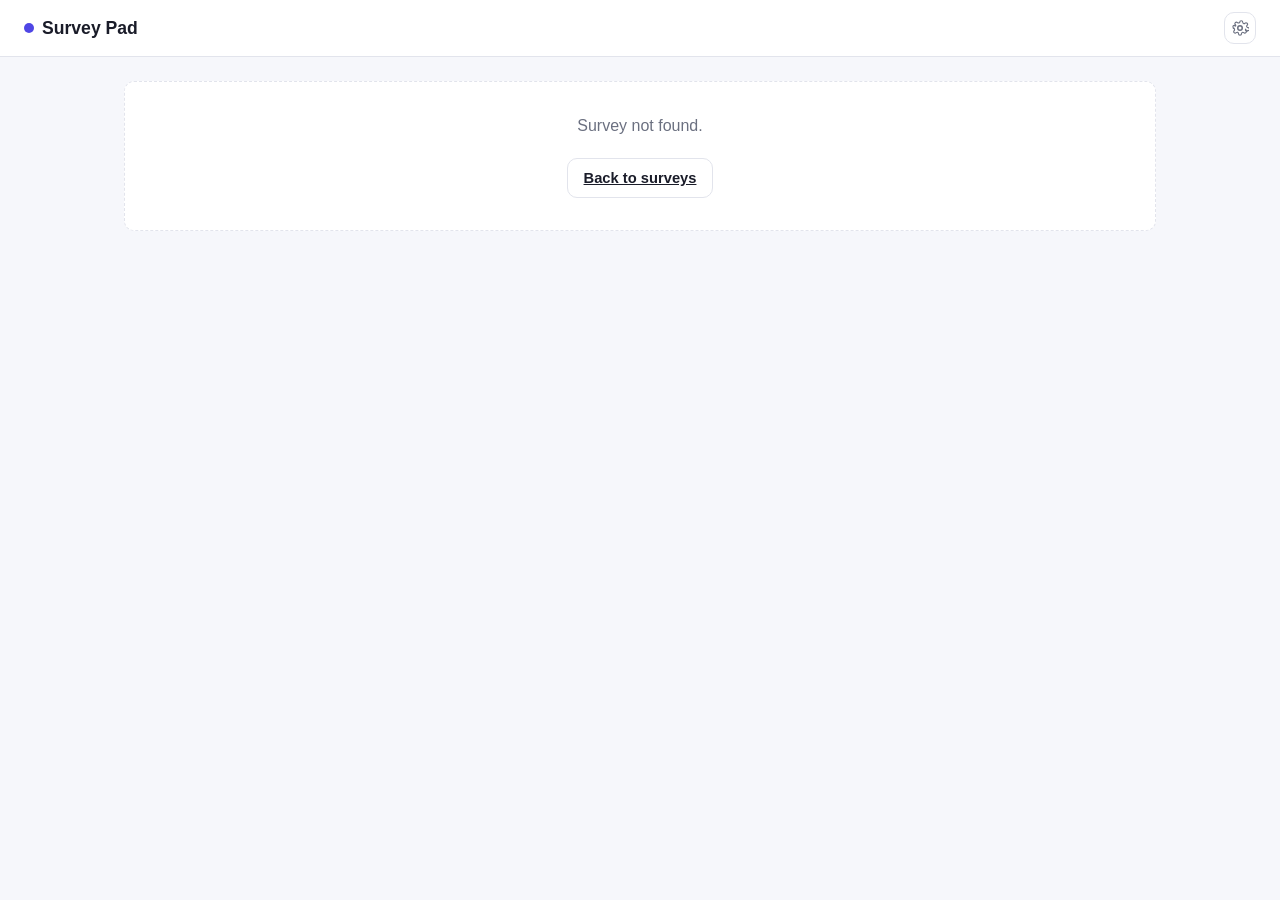
==== survey.html @ 342f48e3 "too many changes, should have commited gradually." ====
<!DOCTYPE html>
<html lang="en">
<head>
  <meta charset="UTF-8">
  <meta name="viewport" content="width=device-width, initial-scale=1">
  <title>Survey &ndash; Survey Pad</title>
  <link rel="stylesheet" href="assets/css/index.css">
</head>
<body data-page="survey-detail">
  <header class="app-header">
    <a class="app-brand" href="index.html">
      <span class="brand-dot"></span>
      Survey Pad
    </a>
    <button id="theme-btn" class="icon-button" type="button" aria-label="Theming">
      <svg class="icon" aria-hidden="true"><use href="assets/icons/icons.svg#icon-settings"></use></svg>
    </button>
  </header>

  <main class="app-main">
    <div id="survey-not-found" class="empty-state" hidden>
      <p>Survey not found.</p>
      <a class="btn btn--ghost" href="index.html">Back to surveys</a>
    </div>

    <div id="survey-detail-content" hidden>
      <div class="page-header">
        <div>
          <a class="back-link" href="index.html">
            <svg class="icon" aria-hidden="true"><use href="assets/icons/icons.svg#icon-chevron-left"></use></svg>
            All surveys
          </a>
          <h1 id="survey-title-heading"></h1>
          <p id="survey-desc-text" class="page-subtitle" hidden></p>
          <code class="slug-chip" id="survey-slug-chip"></code>
        </div>
        <div class="header-actions">
          <button id="preview-btn" class="btn btn--ghost" type="button">
            <svg class="icon" aria-hidden="true"><use href="assets/icons/icons.svg#icon-eye"></use></svg>
            Preview
          </button>
          <a id="open-live-link" class="btn btn--ghost" href="#">
            <svg class="icon" aria-hidden="true"><use href="assets/icons/icons.svg#icon-external"></use></svg>
            Open live
          </a>
          <button id="add-question-btn" class="btn btn--primary" type="button">
            <svg class="icon" aria-hidden="true"><use href="assets/icons/icons.svg#icon-plus"></use></svg>
            Add question
          </button>
        </div>
      </div>

      <div class="table-wrap" id="questions-table-wrap">
        <table class="data-table" id="questions-table">
          <thead>
            <tr>
              <th style="width:1%">#</th>
              <th>Label</th>
              <th>Type</th>
              <th style="width:1%">Required</th>
              <th aria-label="Actions"></th>
            </tr>
          </thead>
          <tbody id="questions-tbody"></tbody>
        </table>
      </div>
      <p id="questions-empty" class="empty-state" hidden>No questions yet &mdash; add your first question.</p>
    </div>
  </main>

  <dialog id="question-dialog" class="dialog dialog--md">
    <div class="dialog-header">
      <h2 class="dialog-title" id="question-dialog-title">Add question</h2>
      <button type="button" class="icon-button" data-dialog-close aria-label="Close dialog">
        <svg class="icon" aria-hidden="true"><use href="assets/icons/icons.svg#icon-close"></use></svg>
      </button>
    </div>
    <div class="dialog-body">
      <!-- Type option values must stay in sync with TYPES in assets/js/inputTypes.js -->
      <form id="question-form" class="form" novalidate>
        <input type="hidden" id="q-id">
        <div class="field">
          <label class="field-label" for="q-type">Question type</label>
          <select id="q-type" class="field-control">
            <optgroup label="Text">
              <option value="text">Short text</option>
              <option value="textarea">Long text</option>
              <option value="password">Password</option>
              <option value="email">Email</option>
              <option value="url">URL</option>
              <option value="tel">Phone</option>
              <option value="search">Search text</option>
            </optgroup>
            <optgroup label="Numeric">
              <option value="number">Number</option>
              <option value="range">Slider (range)</option>
            </optgroup>
            <optgroup label="Date &amp; time">
              <option value="date">Date</option>
              <option value="datetime-local">Date &amp; time</option>
              <option value="time">Time</option>
              <option value="month">Month</option>
              <option value="week">Week</option>
            </optgroup>
            <optgroup label="Other">
              <option value="color">Color</option>
              <option value="file">File upload</option>
            </optgroup>
            <optgroup label="Choice">
              <option value="select">Dropdown (single choice)</option>
              <option value="select-multiple">Dropdown (multi choice)</option>
              <option value="radio">Multiple choice (radio)</option>
              <option value="checkbox-group">Checkboxes (multi choice)</option>
              <option value="checkbox">Single checkbox (yes/no)</option>
            </optgroup>
          </select>
        </div>

        <div class="field">
          <label class="field-label" for="q-label">Question label</label>
          <input type="text" id="q-label" required maxlength="200">
        </div>

        <div class="field">
          <label class="field-label" for="q-help">Help text</label>
          <input type="text" id="q-help" maxlength="200">
        </div>

        <div class="field" data-group="placeholder" hidden>
          <label class="field-label" for="q-placeholder">Placeholder</label>
          <input type="text" id="q-placeholder" maxlength="120">
        </div>

        <div class="field" data-group="rows" hidden>
          <label class="field-label" for="q-rows">Rows</label>
          <input type="number" id="q-rows" min="2" max="12" value="4">
        </div>

        <div class="field-row" data-group="minmax" hidden>
          <div class="field">
            <label class="field-label" for="q-min">Min</label>
            <input type="number" id="q-min">
          </div>
          <div class="field">
            <label class="field-label" for="q-max">Max</label>
            <input type="number" id="q-max">
          </div>
        </div>

        <div class="field" data-group="step" hidden>
          <label class="field-label" for="q-step">Step</label>
          <input type="number" id="q-step">
        </div>

        <div class="field" data-group="accept" hidden>
          <label class="field-label" for="q-accept">Accepted file types</label>
          <input type="text" id="q-accept" placeholder=".pdf,.png,image/*">
        </div>

        <div class="field" data-group="pattern" hidden>
          <div class="field-row">
            <div class="field">
              <label class="field-label" for="q-minlen">Min length</label>
              <input type="number" id="q-minlen" min="0">
            </div>
            <div class="field">
              <label class="field-label" for="q-maxlen">Max length</label>
              <input type="number" id="q-maxlen" min="0">
            </div>
          </div>
          <label class="field-label" for="q-pattern">Validation pattern (regex)</label>
          <input type="text" id="q-pattern" placeholder="Optional regex, e.g. ^[0-9]+$">
        </div>

        <fieldset class="field" data-group="options" hidden>
          <legend class="field-label">Options</legend>
          <div id="options-editor" class="options-editor"></div>
          <button type="button" id="add-option-btn" class="btn btn--ghost btn--sm">
            <svg class="icon" aria-hidden="true"><use href="assets/icons/icons.svg#icon-plus"></use></svg>
            Add option
          </button>
        </fieldset>

        <label class="choice-option">
          <input type="checkbox" id="q-required">
          <span>Required</span>
        </label>

        <div class="dialog-actions">
          <button type="button" class="btn btn--ghost" data-dialog-close>Cancel</button>
          <button type="submit" class="btn btn--primary" id="question-submit-btn">Add question</button>
        </div>
      </form>
    </div>
  </dialog>

  <dialog id="preview-dialog" class="dialog dialog--lg">
    <div class="dialog-header">
      <h2 class="dialog-title" id="preview-dialog-title">Preview</h2>
      <button type="button" class="icon-button" data-dialog-close aria-label="Close dialog">
        <svg class="icon" aria-hidden="true"><use href="assets/icons/icons.svg#icon-close"></use></svg>
      </button>
    </div>
    <div class="dialog-body preview-body">
      <p class="preview-note">This is how respondents will see the questions. Inputs are interactive but nothing is saved from the preview.</p>
      <div id="preview-content" class="survey-form"></div>
      <p id="preview-empty" class="empty-state" hidden>Add questions to see a preview.</p>
    </div>
  </dialog>

  <dialog id="confirm-dialog" class="dialog dialog--sm">
    <div class="dialog-header">
      <h2 class="dialog-title" id="confirm-dialog-title">Are you sure?</h2>
      <button type="button" class="icon-button" data-dialog-close aria-label="Close dialog">
        <svg class="icon" aria-hidden="true"><use href="assets/icons/icons.svg#icon-close"></use></svg>
      </button>
    </div>
    <div class="dialog-body">
      <p id="confirm-dialog-message" class="dialog-message"></p>
      <div class="dialog-actions">
        <button type="button" class="btn btn--ghost" data-dialog-close>Cancel</button>
        <button type="button" class="btn btn--danger" id="confirm-dialog-confirm">Delete</button>
      </div>
    </div>
  </dialog>

  <dialog id="theme-dialog" class="dialog dialog--sm">
    <div class="dialog-header">
      <h2 class="dialog-title">Theming</h2>
      <button type="button" class="icon-button" data-dialog-close aria-label="Close dialog">
        <svg class="icon" aria-hidden="true"><use href="assets/icons/icons.svg#icon-close"></use></svg>
      </button>
    </div>
    <div class="dialog-body">
      <div class="form">
        <div class="field">
          <label class="field-label" for="theme-font">Font</label>
          <select id="theme-font" class="field-control">
            <option value="'Inter', sans-serif">Inter</option>
            <option value="'Lexend Deca', sans-serif">Lexend Deca</option>
            <option value="'Asap', sans-serif">Asap</option>
          </select>
        </div>
        <div class="field">
          <label class="field-label" for="theme-font-size">Base font size</label>
          <div class="range-wrap">
            <input type="range" id="theme-font-size" min="13" max="20" step="1">
            <output id="theme-font-size-out">16px</output>
          </div>
        </div>
        <div class="field">
          <label class="field-label" for="theme-primary">Accent color</label>
          <input type="color" id="theme-primary">
        </div>
        <div class="field">
          <label class="field-label" for="theme-radius">Corner radius</label>
          <div class="range-wrap">
            <input type="range" id="theme-radius" min="0" max="24" step="1">
            <output id="theme-radius-out">10px</output>
          </div>
        </div>
        <div class="field">
          <label class="field-label" for="theme-spacing">Spacing density</label>
          <div class="range-wrap">
            <input type="range" id="theme-spacing" min="0.8" max="1.4" step="0.05">
            <output id="theme-spacing-out">1x</output>
          </div>
        </div>
        <div class="dialog-actions">
          <button type="button" id="theme-reset" class="btn btn--ghost btn--sm">Reset to defaults</button>
        </div>
      </div>
    </div>
  </dialog>

  <div id="toast-host"></div>

  <script type="module" src="assets/js/pages/surveyDetail.js"></script>
</body>
</html>
---- assets/css/index.css ----
@import url('../fonts/inter/stylesheet.css');
@import url('../fonts/lexend-deca/stylesheet.css');
@import url('../fonts/asap/stylesheet.css');

:root {
  --font-family: 'Inter', sans-serif;
  --font-size-base: 16px;
  --color-primary: #4f46e5;
  --radius-base: 10px;
  --space-scale: 1;

  --color-bg: #f6f7fb;
  --color-surface: #ffffff;
  --color-border: #e2e4ec;
  --color-text: #1a1c29;
  --color-text-muted: #6b7080;
  --color-danger: #dc2626;
  --color-danger-bg: #fef2f2;
  --color-primary-contrast: #ffffff;
  --shadow-sm: 0 1px 2px rgba(20, 20, 40, 0.06);
  --shadow-md: 0 8px 24px rgba(20, 20, 40, 0.12);

  --sp-1: calc(4px * var(--space-scale));
  --sp-2: calc(8px * var(--space-scale));
  --sp-3: calc(12px * var(--space-scale));
  --sp-4: calc(16px * var(--space-scale));
  --sp-5: calc(24px * var(--space-scale));
  --sp-6: calc(32px * var(--space-scale));
}

*, *::before, *::after { box-sizing: border-box; }

/* Several components below set `display` explicitly, which otherwise beats
   the UA stylesheet's [hidden] rule in the cascade (author > user-agent). */
[hidden] { display: none !important; }

html { color-scheme: light; }

body {
  margin: 0;
  font-family: var(--font-family);
  font-size: var(--font-size-base);
  color: var(--color-text);
  background: var(--color-bg);
  line-height: 1.5;
  -webkit-font-smoothing: antialiased;
}

h1, h2, h3 { font-weight: 600; margin: 0 0 var(--sp-2); line-height: 1.25; }
h1 { font-size: 1.6em; }
h2 { font-size: 1.25em; }
p { margin: 0 0 var(--sp-2); color: var(--color-text-muted); }
a { color: var(--color-primary); }
code { font-family: ui-monospace, SFMono-Regular, Menlo, monospace; }

.icon { width: 18px; height: 18px; stroke: currentColor; }

/* ---------- App shell ---------- */
.app-header {
  display: flex;
  align-items: center;
  justify-content: space-between;
  padding: var(--sp-3) var(--sp-5);
  background: var(--color-surface);
  border-bottom: 1px solid var(--color-border);
  position: sticky;
  top: 0;
  z-index: 10;
}
.app-brand { display: flex; align-items: center; gap: var(--sp-2); font-weight: 700; font-size: 1.1em; text-decoration: none; color: var(--color-text); }
.app-brand .brand-dot { width: 10px; height: 10px; border-radius: 999px; background: var(--color-primary); }

.app-main {
  max-width: 1080px;
  margin: 0 auto;
  padding: var(--sp-5);
}
body[data-route="take"] .app-main { max-width: 720px; }

/* ---------- Page header ---------- */
.page-header {
  display: flex;
  align-items: flex-start;
  justify-content: space-between;
  gap: var(--sp-4);
  margin-bottom: var(--sp-5);
  flex-wrap: wrap;
}
.page-subtitle { max-width: 60ch; }
.header-actions { display: flex; gap: var(--sp-2); flex-wrap: wrap; }
.back-link { display: inline-flex; align-items: center; gap: 2px; font-size: 0.9em; text-decoration: none; color: var(--color-text-muted); margin-bottom: var(--sp-2); }
.back-link .icon { width: 14px; height: 14px; }
.slug-chip {
  display: inline-block;
  background: var(--color-bg);
  border: 1px solid var(--color-border);
  padding: 2px 8px;
  border-radius: 999px;
  font-size: 0.82em;
  color: var(--color-text-muted);
}

/* ---------- Buttons ---------- */
.btn {
  display: inline-flex;
  align-items: center;
  gap: 6px;
  border-radius: var(--radius-base);
  border: 1px solid transparent;
  padding: var(--sp-2) var(--sp-4);
  font: inherit;
  font-weight: 600;
  font-size: 0.92em;
  cursor: pointer;
  transition: background 0.15s ease, border-color 0.15s ease, transform 0.05s ease;
}
.btn:active { transform: translateY(1px); }
.btn .icon { width: 16px; height: 16px; }
.btn--primary { background: var(--color-primary); color: var(--color-primary-contrast); }
.btn--primary:hover { filter: brightness(1.08); }
.btn--ghost { background: transparent; border-color: var(--color-border); color: var(--color-text); }
.btn--ghost:hover { background: var(--color-bg); }
.btn--danger { background: var(--color-danger); color: #fff; }
.btn--sm { padding: 6px 10px; font-size: 0.85em; }
.btn[disabled] { opacity: 0.45; cursor: not-allowed; }

.icon-button {
  display: inline-flex;
  align-items: center;
  justify-content: center;
  width: 32px;
  height: 32px;
  border-radius: var(--radius-base);
  border: 1px solid var(--color-border);
  background: var(--color-surface);
  color: var(--color-text-muted);
  cursor: pointer;
}
.icon-button:hover { background: var(--color-bg); color: var(--color-text); }
.icon-button--danger:hover { background: var(--color-danger-bg); color: var(--color-danger); border-color: #fecaca; }

/* ---------- Table ---------- */
.table-wrap { background: var(--color-surface); border: 1px solid var(--color-border); border-radius: var(--radius-base); overflow: hidden; }
.data-table { width: 100%; border-collapse: collapse; }
.data-table th, .data-table td { text-align: left; padding: var(--sp-3) var(--sp-4); border-bottom: 1px solid var(--color-border); vertical-align: middle; }
.data-table th { font-size: 0.78em; text-transform: uppercase; letter-spacing: 0.04em; color: var(--color-text-muted); background: var(--color-bg); }
.data-table tr:last-child td { border-bottom: none; }
.row-title { font-weight: 600; text-decoration: none; color: var(--color-text); }
.row-title:hover { color: var(--color-primary); }
.row-actions { display: flex; gap: var(--sp-1); }
.empty-state {
  text-align: center;
  padding: var(--sp-6) var(--sp-4);
  color: var(--color-text-muted);
  background: var(--color-surface);
  border: 1px dashed var(--color-border);
  border-radius: var(--radius-base);
  display: flex; flex-direction: column; align-items: center; gap: var(--sp-3);
}

/* ---------- Forms & fields ---------- */
.form { display: flex; flex-direction: column; gap: var(--sp-4); }
.field { display: flex; flex-direction: column; gap: 6px; }
fieldset.field { border: 0; padding: 0; margin: 0; }
fieldset.field legend.field-label { padding: 0; margin-bottom: 6px; }
.field-row { display: flex; gap: var(--sp-3); }
.field-row .field { flex: 1; }
.field-label { font-weight: 600; font-size: 0.88em; }
.field-hint { font-weight: 400; color: var(--color-text-muted); }
.field-help { margin: -4px 0 0; font-size: 0.85em; }
.field-error { color: var(--color-danger); font-size: 0.85em; margin: 0; }
.field-required { color: var(--color-danger); }

input, select, textarea, .field-control {
  font: inherit;
  font-size: 0.95em;
  color: var(--color-text);
  background: var(--color-surface);
  border: 1px solid var(--color-border);
  border-radius: calc(var(--radius-base) * 0.6);
  padding: 9px 11px;
  width: 100%;
}
textarea { resize: vertical; }
input:focus, select:focus, textarea:focus, button:focus-visible {
  outline: 2px solid var(--color-primary);
  outline-offset: 1px;
}
input[type="color"] { padding: 4px; height: 40px; width: 64px; }
input[type="checkbox"], input[type="radio"] { width: auto; accent-color: var(--color-primary); }
.field-control-checkbox { width: auto; accent-color: var(--color-primary); }

.range-wrap { display: flex; align-items: center; gap: var(--sp-3); }
.range-wrap input[type="range"] { flex: 1; padding: 0; accent-color: var(--color-primary); }
.range-output { font-variant-numeric: tabular-nums; color: var(--color-text-muted); min-width: 2.5em; }

.choice-group { display: flex; flex-direction: column; gap: var(--sp-2); }
.choice-option {
  display: flex;
  align-items: center;
  gap: var(--sp-2);
  border: 1px solid var(--color-border);
  border-radius: calc(var(--radius-base) * 0.6);
  padding: var(--sp-2) var(--sp-3);
  cursor: pointer;
  font-size: 0.92em;
}
.choice-option:hover { background: var(--color-bg); }
.choice-option--single { display: inline-flex; }

.dynamic-fields { display: flex; flex-direction: column; gap: var(--sp-4); }
.options-editor { display: flex; flex-direction: column; gap: var(--sp-2); margin-bottom: var(--sp-2); }
.option-row { display: grid; grid-template-columns: 1fr 1fr auto; gap: var(--sp-2); align-items: center; }

/* ---------- Dialog ---------- */
dialog.dialog {
  border: none;
  border-radius: var(--radius-base);
  padding: 0;
  width: min(480px, calc(100vw - 32px));
  box-shadow: var(--shadow-md);
  background: var(--color-surface);
  color: var(--color-text);
}
dialog.dialog--sm { width: min(420px, calc(100vw - 32px)); }
dialog.dialog--md { width: min(600px, calc(100vw - 32px)); }
dialog.dialog--lg { width: min(760px, calc(100vw - 32px)); }
dialog.dialog::backdrop { background: rgba(15, 16, 26, 0.45); }
.dialog-header {
  display: flex; align-items: center; justify-content: space-between;
  padding: var(--sp-4) var(--sp-5);
  border-bottom: 1px solid var(--color-border);
}
.dialog-title { margin: 0; }
.dialog-body { padding: var(--sp-5); max-height: 72vh; overflow-y: auto; }
.dialog-body.preview-body { background: var(--color-bg); }
.dialog-actions { display: flex; justify-content: flex-end; gap: var(--sp-2); padding-top: var(--sp-2); }
.dialog-message { margin: 0 0 var(--sp-3); }
.preview-note { font-size: 0.85em; margin-bottom: var(--sp-4); }

/* ---------- Toast ---------- */
#toast-host { position: fixed; bottom: var(--sp-5); right: var(--sp-5); display: flex; flex-direction: column; gap: var(--sp-2); z-index: 100; }
.toast {
  background: var(--color-text);
  color: #fff;
  padding: var(--sp-2) var(--sp-4);
  border-radius: calc(var(--radius-base) * 0.6);
  box-shadow: var(--shadow-md);
  opacity: 0;
  transform: translateY(8px);
  transition: opacity 0.2s ease, transform 0.2s ease;
  font-size: 0.9em;
}
.toast--visible { opacity: 1; transform: translateY(0); }
.toast--danger { background: var(--color-danger); }

/* ---------- Survey form (preview + take) ---------- */
.survey-form { display: flex; flex-direction: column; gap: var(--sp-5); }
.survey-form .field { background: transparent; }

/* ---------- Take-survey page ---------- */
.survey-take-nav {
  display: flex;
  align-items: center;
  justify-content: center;
  gap: var(--sp-2);
  flex-wrap: wrap;
  margin: var(--sp-4) 0;
}
.survey-take-position { color: var(--color-text-muted); font-size: 0.85em; padding: 0 var(--sp-2); }
.survey-take-nav a[aria-disabled="true"] { pointer-events: none; opacity: 0.4; }
.survey-take-card {
  background: var(--color-surface);
  border: 1px solid var(--color-border);
  border-radius: var(--radius-base);
  padding: var(--sp-6);
  box-shadow: var(--shadow-sm);
}
.survey-take-details { margin-bottom: var(--sp-5); padding-bottom: var(--sp-4); border-bottom: 1px solid var(--color-border); }

.success-panel { text-align: center; padding: var(--sp-6) 0; display: flex; flex-direction: column; align-items: center; gap: var(--sp-2); }

@media (max-width: 640px) {
  .app-main { padding: var(--sp-4); }
  .data-table thead { display: none; }
  .data-table tr { display: block; border-bottom: 1px solid var(--color-border); padding: var(--sp-3) 0; }
  .data-table td { display: flex; justify-content: space-between; gap: var(--sp-3); border-bottom: none; padding: 4px var(--sp-4); }
  .data-table td::before { content: attr(data-label); font-weight: 600; color: var(--color-text-muted); }
  .survey-take-card { padding: var(--sp-4); }
}
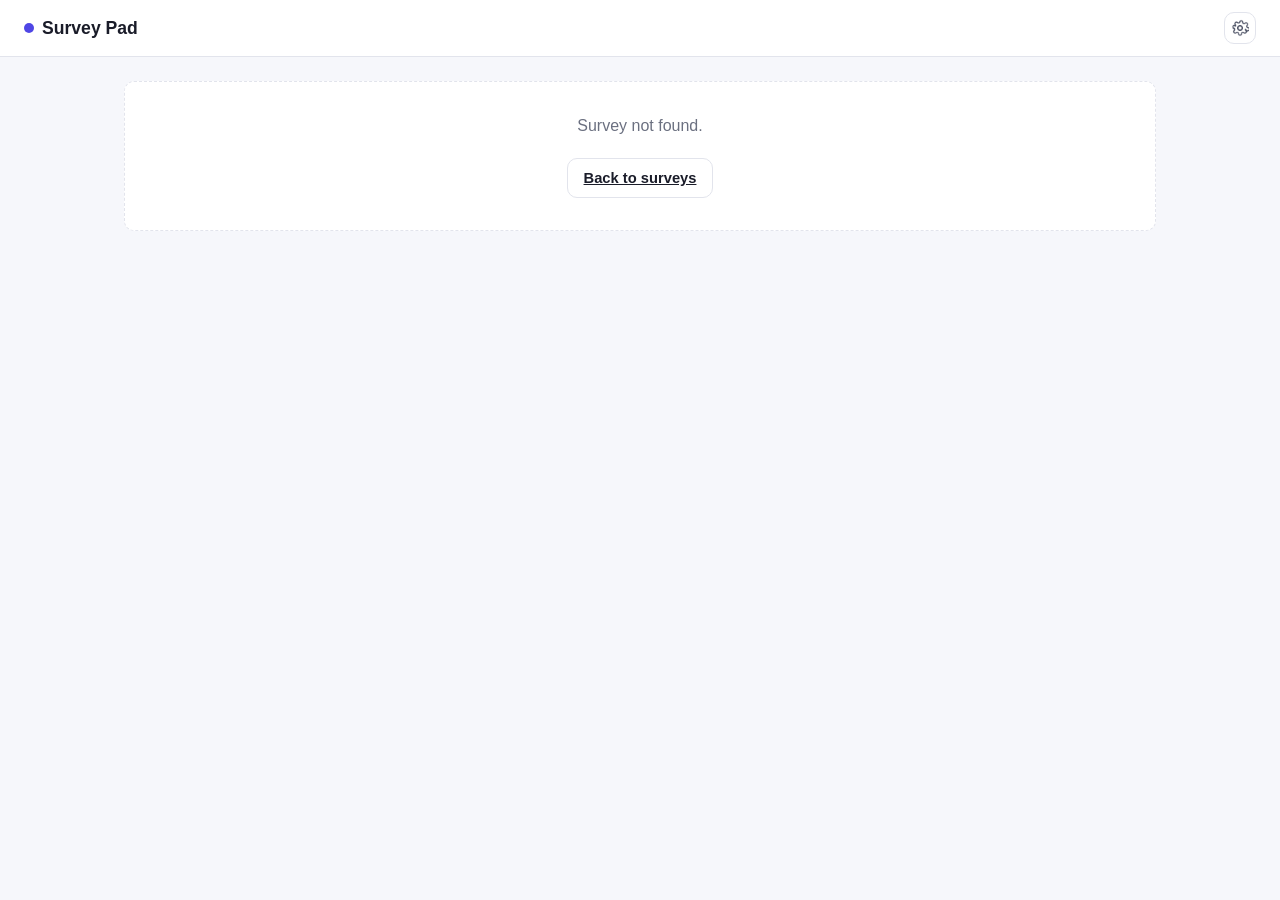
==== commit 6baed9f6: "feat(preview): row style preview" ====
--- a/survey.html
+++ b/survey.html
@@ -3,7 +3,7 @@
 <head>
   <meta charset="UTF-8">
   <meta name="viewport" content="width=device-width, initial-scale=1">
-  <title>Survey &ndash; Survey Pad</title>
+  <title>Survey - Survey Pad</title>
   <link rel="stylesheet" href="assets/css/index.css">
 </head>
 <body data-page="survey-detail">
@@ -13,7 +13,7 @@
       Survey Pad
     </a>
     <button id="theme-btn" class="icon-button" type="button" aria-label="Theming">
-      <svg class="icon" aria-hidden="true"><use href="assets/icons/icons.svg#icon-settings"></use></svg>
+      <img class="icon" src="assets/icons/png/settings.png" alt="" width="18" height="18">
     </button>
   </header>
 
@@ -27,7 +27,7 @@
       <div class="page-header">
         <div>
           <a class="back-link" href="index.html">
-            <svg class="icon" aria-hidden="true"><use href="assets/icons/icons.svg#icon-chevron-left"></use></svg>
+            <img class="icon" src="assets/icons/png/chevron-left.png" alt="" width="18" height="18">
             All surveys
           </a>
           <h1 id="survey-title-heading"></h1>
@@ -36,15 +36,15 @@
         </div>
         <div class="header-actions">
           <button id="preview-btn" class="btn btn--ghost" type="button">
-            <svg class="icon" aria-hidden="true"><use href="assets/icons/icons.svg#icon-eye"></use></svg>
+            <img class="icon" src="assets/icons/png/eye.png" alt="" width="18" height="18">
             Preview
           </button>
           <a id="open-live-link" class="btn btn--ghost" href="#">
-            <svg class="icon" aria-hidden="true"><use href="assets/icons/icons.svg#icon-external"></use></svg>
+            <img class="icon" src="assets/icons/png/external.png" alt="" width="18" height="18">
             Open live
           </a>
           <button id="add-question-btn" class="btn btn--primary" type="button">
-            <svg class="icon" aria-hidden="true"><use href="assets/icons/icons.svg#icon-plus"></use></svg>
+            <img class="icon" src="assets/icons/png/plus.png" alt="" width="18" height="18">
             Add question
           </button>
         </div>
@@ -64,7 +64,7 @@
           <tbody id="questions-tbody"></tbody>
         </table>
       </div>
-      <p id="questions-empty" class="empty-state" hidden>No questions yet &mdash; add your first question.</p>
+      <p id="questions-empty" class="empty-state" hidden>No questions yet. Add your first question.</p>
     </div>
   </main>
 
@@ -72,7 +72,7 @@
     <div class="dialog-header">
       <h2 class="dialog-title" id="question-dialog-title">Add question</h2>
       <button type="button" class="icon-button" data-dialog-close aria-label="Close dialog">
-        <svg class="icon" aria-hidden="true"><use href="assets/icons/icons.svg#icon-close"></use></svg>
+        <img class="icon" src="assets/icons/png/close.png" alt="" width="18" height="18">
       </button>
     </div>
     <div class="dialog-body">
@@ -176,7 +176,7 @@
           <legend class="field-label">Options</legend>
           <div id="options-editor" class="options-editor"></div>
           <button type="button" id="add-option-btn" class="btn btn--ghost btn--sm">
-            <svg class="icon" aria-hidden="true"><use href="assets/icons/icons.svg#icon-plus"></use></svg>
+            <img class="icon" src="assets/icons/png/plus.png" alt="" width="18" height="18">
             Add option
           </button>
         </fieldset>
@@ -198,7 +198,7 @@
     <div class="dialog-header">
       <h2 class="dialog-title" id="preview-dialog-title">Preview</h2>
       <button type="button" class="icon-button" data-dialog-close aria-label="Close dialog">
-        <svg class="icon" aria-hidden="true"><use href="assets/icons/icons.svg#icon-close"></use></svg>
+        <img class="icon" src="assets/icons/png/close.png" alt="" width="18" height="18">
       </button>
     </div>
     <div class="dialog-body preview-body">
@@ -212,7 +212,7 @@
     <div class="dialog-header">
       <h2 class="dialog-title" id="confirm-dialog-title">Are you sure?</h2>
       <button type="button" class="icon-button" data-dialog-close aria-label="Close dialog">
-        <svg class="icon" aria-hidden="true"><use href="assets/icons/icons.svg#icon-close"></use></svg>
+        <img class="icon" src="assets/icons/png/close.png" alt="" width="18" height="18">
       </button>
     </div>
     <div class="dialog-body">
@@ -228,7 +228,7 @@
     <div class="dialog-header">
       <h2 class="dialog-title">Theming</h2>
       <button type="button" class="icon-button" data-dialog-close aria-label="Close dialog">
-        <svg class="icon" aria-hidden="true"><use href="assets/icons/icons.svg#icon-close"></use></svg>
+        <img class="icon" src="assets/icons/png/close.png" alt="" width="18" height="18">
       </button>
     </div>
     <div class="dialog-body">
--- a/assets/css/index.css
+++ b/assets/css/index.css
@@ -30,8 +30,7 @@
 
 *, *::before, *::after { box-sizing: border-box; }
 
-/* Several components below set `display` explicitly, which otherwise beats
-   the UA stylesheet's [hidden] rule in the cascade (author > user-agent). */
+
 [hidden] { display: none !important; }
 
 html { color-scheme: light; }
@@ -53,9 +52,10 @@
 a { color: var(--color-primary); }
 code { font-family: ui-monospace, SFMono-Regular, Menlo, monospace; }
 
-.icon { width: 18px; height: 18px; stroke: currentColor; }
-
-/* ---------- App shell ---------- */
+.icon { width: 18px; height: 18px; flex: none; }
+.btn--primary .icon, .btn--danger .icon { filter: brightness(0) invert(1); }
+
+/* App shell */
 .app-header {
   display: flex;
   align-items: center;
@@ -77,7 +77,7 @@
 }
 body[data-route="take"] .app-main { max-width: 720px; }
 
-/* ---------- Page header ---------- */
+/* Page header */
 .page-header {
   display: flex;
   align-items: flex-start;
@@ -100,7 +100,7 @@
   color: var(--color-text-muted);
 }
 
-/* ---------- Buttons ---------- */
+/* Buttons */
 .btn {
   display: inline-flex;
   align-items: center;
@@ -139,7 +139,7 @@
 .icon-button:hover { background: var(--color-bg); color: var(--color-text); }
 .icon-button--danger:hover { background: var(--color-danger-bg); color: var(--color-danger); border-color: #fecaca; }
 
-/* ---------- Table ---------- */
+/* Table */
 .table-wrap { background: var(--color-surface); border: 1px solid var(--color-border); border-radius: var(--radius-base); overflow: hidden; }
 .data-table { width: 100%; border-collapse: collapse; }
 .data-table th, .data-table td { text-align: left; padding: var(--sp-3) var(--sp-4); border-bottom: 1px solid var(--color-border); vertical-align: middle; }
@@ -158,7 +158,7 @@
   display: flex; flex-direction: column; align-items: center; gap: var(--sp-3);
 }
 
-/* ---------- Forms & fields ---------- */
+/* Forms & fields */
 .form { display: flex; flex-direction: column; gap: var(--sp-4); }
 .field { display: flex; flex-direction: column; gap: 6px; }
 fieldset.field { border: 0; padding: 0; margin: 0; }
@@ -169,7 +169,7 @@
 .field-hint { font-weight: 400; color: var(--color-text-muted); }
 .field-help { margin: -4px 0 0; font-size: 0.85em; }
 .field-error { color: var(--color-danger); font-size: 0.85em; margin: 0; }
-.field-required { color: var(--color-danger); }
+.field[data-required] .field-label::after { content: " *"; color: var(--color-danger); }
 
 input, select, textarea, .field-control {
   font: inherit;
@@ -206,13 +206,18 @@
   font-size: 0.92em;
 }
 .choice-option:hover { background: var(--color-bg); }
+.choice-option:has(input:checked) { border-color: var(--color-primary); background: color-mix(in srgb, var(--color-primary) 8%, var(--color-surface)); }
 .choice-option--single { display: inline-flex; }
 
 .dynamic-fields { display: flex; flex-direction: column; gap: var(--sp-4); }
 .options-editor { display: flex; flex-direction: column; gap: var(--sp-2); margin-bottom: var(--sp-2); }
 .option-row { display: grid; grid-template-columns: 1fr 1fr auto; gap: var(--sp-2); align-items: center; }
 
-/* ---------- Dialog ---------- */
+/* Survey form  */
+.survey-form { display: flex; flex-direction: column; gap: var(--sp-5); }
+.survey-form .field { background: transparent; }
+
+/* Dialog */
 dialog.dialog {
   border: none;
   border-radius: var(--radius-base);
@@ -225,6 +230,10 @@
 dialog.dialog--sm { width: min(420px, calc(100vw - 32px)); }
 dialog.dialog--md { width: min(600px, calc(100vw - 32px)); }
 dialog.dialog--lg { width: min(760px, calc(100vw - 32px)); }
+dialog#preview-dialog { width: min(1100px, calc(100vw - 32px)); height: calc(100dvh - 32px); max-height: none; overflow: hidden; }
+dialog#preview-dialog[open] { display: flex; flex-direction: column; }
+#preview-dialog .dialog-header { flex: none; }
+#preview-dialog .dialog-body { flex: 1 1 0; min-height: 0; max-height: none; overflow-y: auto; }
 dialog.dialog::backdrop { background: rgba(15, 16, 26, 0.45); }
 .dialog-header {
   display: flex; align-items: center; justify-content: space-between;
@@ -237,8 +246,15 @@
 .dialog-actions { display: flex; justify-content: flex-end; gap: var(--sp-2); padding-top: var(--sp-2); }
 .dialog-message { margin: 0 0 var(--sp-3); }
 .preview-note { font-size: 0.85em; margin-bottom: var(--sp-4); }
-
-/* ---------- Toast ---------- */
+.preview-body .survey-form {
+  display: grid;
+  grid-template-columns: repeat(auto-fill, minmax(min(260px, 100%), 1fr));
+  gap: var(--sp-5) var(--sp-4);
+  align-items: start;
+}
+.preview-body .survey-form > * { min-width: 0; }
+
+/* Toast */
 #toast-host { position: fixed; bottom: var(--sp-5); right: var(--sp-5); display: flex; flex-direction: column; gap: var(--sp-2); z-index: 100; }
 .toast {
   background: var(--color-text);
@@ -254,11 +270,7 @@
 .toast--visible { opacity: 1; transform: translateY(0); }
 .toast--danger { background: var(--color-danger); }
 
-/* ---------- Survey form (preview + take) ---------- */
-.survey-form { display: flex; flex-direction: column; gap: var(--sp-5); }
-.survey-form .field { background: transparent; }
-
-/* ---------- Take-survey page ---------- */
+/* Take-survey page */
 .survey-take-nav {
   display: flex;
   align-items: center;
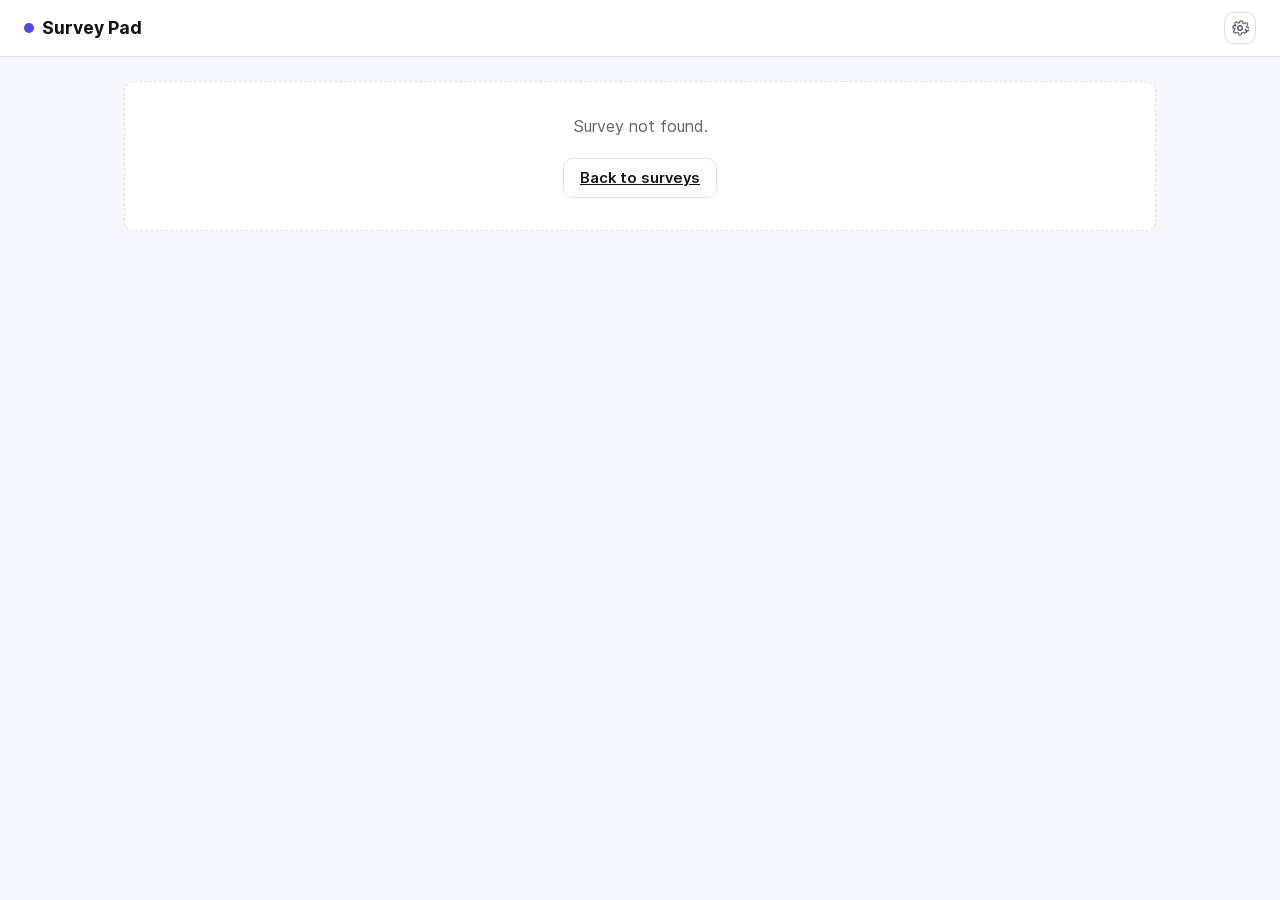
==== commit 00c6fb29: "feat(theme)!: replace accent color with light/dark/contrast themes" ====
--- a/survey.html
+++ b/survey.html
@@ -1,280 +1,317 @@
 <!DOCTYPE html>
 <html lang="en">
 <head>
-  <meta charset="UTF-8">
-  <meta name="viewport" content="width=device-width, initial-scale=1">
-  <title>Survey - Survey Pad</title>
-  <link rel="stylesheet" href="assets/css/index.css">
+    <meta charset="UTF-8">
+    <meta content="width=device-width, initial-scale=1" name="viewport">
+    <title>Manage survey | Survey Pad</title>
+    <meta content="Add, edit and reorder the questions in a survey, preview how respondents will see them, and open the live survey."
+          name="description">
+    <meta content="#4f46e5" name="theme-color">
+    <link href="favicon.ico" rel="icon" sizes="48x48">
+    <link href="assets/favicon/favicon.svg" rel="icon" type="image/svg+xml">
+    <link href="assets/favicon/favicon-32.png" rel="icon" sizes="32x32" type="image/png">
+    <link href="assets/favicon/favicon-16.png" rel="icon" sizes="16x16" type="image/png">
+    <link href="assets/favicon/apple-touch-icon.png" rel="apple-touch-icon">
+    <link href="site.webmanifest" rel="manifest">
+    <meta content="website" property="og:type">
+    <meta content="Survey Pad" property="og:site_name">
+    <meta content="Manage survey | Survey Pad" property="og:title">
+    <meta content="Add, edit and reorder the questions in a survey, preview how respondents will see them, and open the live survey."
+          property="og:description">
+    <meta content="assets/og/og-image.png" property="og:image">
+    <meta content="image/png" property="og:image:type">
+    <meta content="1200" property="og:image:width">
+    <meta content="630" property="og:image:height">
+    <meta content="Survey Pad logo and tagline on a purple gradient" property="og:image:alt">
+    <meta content="summary_large_image" name="twitter:card">
+    <meta content="Manage survey | Survey Pad" name="twitter:title">
+    <meta content="Add, edit and reorder the questions in a survey, preview how respondents will see them, and open the live survey."
+          name="twitter:description">
+    <meta content="assets/og/og-image.png" name="twitter:image">
+    <meta content="Survey Pad logo and tagline on a purple gradient" name="twitter:image:alt">
+    <link href="assets/css/index.css" rel="stylesheet">
+
+    <script>
+        try {
+            var s = JSON.parse(localStorage.getItem('sp:theme'));
+            var t = s && s.theme;
+            if (!t) t = matchMedia('(prefers-contrast: more)').matches ? 'contrast'
+                : matchMedia('(prefers-color-scheme: dark)').matches ? 'dark' : 'light';
+            document.documentElement.dataset.theme = t;
+        } catch (e) {
+        }
+    </script>
 </head>
 <body data-page="survey-detail">
-  <header class="app-header">
+<header class="app-header">
     <a class="app-brand" href="index.html">
-      <span class="brand-dot"></span>
-      Survey Pad
+        <span class="brand-dot"></span>
+        Survey Pad
     </a>
-    <button id="theme-btn" class="icon-button" type="button" aria-label="Theming">
-      <img class="icon" src="assets/icons/png/settings.png" alt="" width="18" height="18">
+    <button aria-label="Theming" class="icon-button" id="theme-btn" type="button">
+        <img alt="" class="icon" height="18" src="assets/icons/png/settings.png" width="18">
     </button>
-  </header>
-
-  <main class="app-main">
-    <div id="survey-not-found" class="empty-state" hidden>
-      <p>Survey not found.</p>
-      <a class="btn btn--ghost" href="index.html">Back to surveys</a>
-    </div>
-
-    <div id="survey-detail-content" hidden>
-      <div class="page-header">
-        <div>
-          <a class="back-link" href="index.html">
-            <img class="icon" src="assets/icons/png/chevron-left.png" alt="" width="18" height="18">
-            All surveys
-          </a>
-          <h1 id="survey-title-heading"></h1>
-          <p id="survey-desc-text" class="page-subtitle" hidden></p>
-          <code class="slug-chip" id="survey-slug-chip"></code>
+</header>
+
+<main class="app-main">
+    <div class="empty-state" hidden id="survey-not-found">
+        <p>Survey not found.</p>
+        <a class="btn btn--ghost" href="index.html">Back to surveys</a>
+    </div>
+
+    <div hidden id="survey-detail-content">
+        <div class="page-header">
+            <div>
+                <a class="back-link" href="index.html">
+                    <img alt="" class="icon" height="18" src="assets/icons/png/chevron-left.png" width="18">
+                    All surveys
+                </a>
+                <h1 id="survey-title-heading"></h1>
+                <p class="page-subtitle" hidden id="survey-desc-text"></p>
+                <code class="slug-chip" id="survey-slug-chip"></code>
+            </div>
+            <div class="header-actions">
+                <button class="btn btn--ghost" id="preview-btn" type="button">
+                    <img alt="" class="icon" height="18" src="assets/icons/png/eye.png" width="18">
+                    Preview
+                </button>
+                <a class="btn btn--ghost" href="#" id="open-live-link">
+                    <img alt="" class="icon" height="18" src="assets/icons/png/external.png" width="18">
+                    Open live
+                </a>
+                <button class="btn btn--primary" id="add-question-btn" type="button">
+                    <img alt="" class="icon" height="18" src="assets/icons/png/plus.png" width="18">
+                    Add question
+                </button>
+            </div>
         </div>
-        <div class="header-actions">
-          <button id="preview-btn" class="btn btn--ghost" type="button">
-            <img class="icon" src="assets/icons/png/eye.png" alt="" width="18" height="18">
-            Preview
-          </button>
-          <a id="open-live-link" class="btn btn--ghost" href="#">
-            <img class="icon" src="assets/icons/png/external.png" alt="" width="18" height="18">
-            Open live
-          </a>
-          <button id="add-question-btn" class="btn btn--primary" type="button">
-            <img class="icon" src="assets/icons/png/plus.png" alt="" width="18" height="18">
-            Add question
-          </button>
+
+        <div class="table-wrap" id="questions-table-wrap">
+            <table class="data-table" id="questions-table">
+                <thead>
+                <tr>
+                    <th style="width:1%">#</th>
+                    <th>Label</th>
+                    <th>Type</th>
+                    <th style="width:1%">Required</th>
+                    <th aria-label="Actions"></th>
+                </tr>
+                </thead>
+                <tbody id="questions-tbody"></tbody>
+            </table>
         </div>
-      </div>
-
-      <div class="table-wrap" id="questions-table-wrap">
-        <table class="data-table" id="questions-table">
-          <thead>
-            <tr>
-              <th style="width:1%">#</th>
-              <th>Label</th>
-              <th>Type</th>
-              <th style="width:1%">Required</th>
-              <th aria-label="Actions"></th>
-            </tr>
-          </thead>
-          <tbody id="questions-tbody"></tbody>
-        </table>
-      </div>
-      <p id="questions-empty" class="empty-state" hidden>No questions yet. Add your first question.</p>
-    </div>
-  </main>
-
-  <dialog id="question-dialog" class="dialog dialog--md">
+        <p class="empty-state" hidden id="questions-empty">No questions yet. Add your first question.</p>
+    </div>
+</main>
+
+<dialog class="dialog dialog--md" id="question-dialog">
     <div class="dialog-header">
-      <h2 class="dialog-title" id="question-dialog-title">Add question</h2>
-      <button type="button" class="icon-button" data-dialog-close aria-label="Close dialog">
-        <img class="icon" src="assets/icons/png/close.png" alt="" width="18" height="18">
-      </button>
+        <h2 class="dialog-title" id="question-dialog-title">Add question</h2>
+        <button aria-label="Close dialog" class="icon-button" data-dialog-close type="button">
+            <img alt="" class="icon" height="18" src="assets/icons/png/close.png" width="18">
+        </button>
     </div>
     <div class="dialog-body">
-      <!-- Type option values must stay in sync with TYPES in assets/js/inputTypes.js -->
-      <form id="question-form" class="form" novalidate>
-        <input type="hidden" id="q-id">
-        <div class="field">
-          <label class="field-label" for="q-type">Question type</label>
-          <select id="q-type" class="field-control">
-            <optgroup label="Text">
-              <option value="text">Short text</option>
-              <option value="textarea">Long text</option>
-              <option value="password">Password</option>
-              <option value="email">Email</option>
-              <option value="url">URL</option>
-              <option value="tel">Phone</option>
-              <option value="search">Search text</option>
-            </optgroup>
-            <optgroup label="Numeric">
-              <option value="number">Number</option>
-              <option value="range">Slider (range)</option>
-            </optgroup>
-            <optgroup label="Date &amp; time">
-              <option value="date">Date</option>
-              <option value="datetime-local">Date &amp; time</option>
-              <option value="time">Time</option>
-              <option value="month">Month</option>
-              <option value="week">Week</option>
-            </optgroup>
-            <optgroup label="Other">
-              <option value="color">Color</option>
-              <option value="file">File upload</option>
-            </optgroup>
-            <optgroup label="Choice">
-              <option value="select">Dropdown (single choice)</option>
-              <option value="select-multiple">Dropdown (multi choice)</option>
-              <option value="radio">Multiple choice (radio)</option>
-              <option value="checkbox-group">Checkboxes (multi choice)</option>
-              <option value="checkbox">Single checkbox (yes/no)</option>
-            </optgroup>
-          </select>
+        <!-- Type option values must stay in sync with TYPES in assets/js/inputTypes.js -->
+        <form class="form" id="question-form" novalidate>
+            <input id="q-id" type="hidden">
+            <div class="field">
+                <label class="field-label" for="q-type">Question type</label>
+                <select class="field-control" id="q-type">
+                    <optgroup label="Text">
+                        <option value="text">Short text</option>
+                        <option value="textarea">Long text</option>
+                        <option value="password">Password</option>
+                        <option value="email">Email</option>
+                        <option value="url">URL</option>
+                        <option value="tel">Phone</option>
+                        <option value="search">Search text</option>
+                    </optgroup>
+                    <optgroup label="Numeric">
+                        <option value="number">Number</option>
+                        <option value="range">Slider (range)</option>
+                    </optgroup>
+                    <optgroup label="Date &amp; time">
+                        <option value="date">Date</option>
+                        <option value="datetime-local">Date &amp; time</option>
+                        <option value="time">Time</option>
+                        <option value="month">Month</option>
+                        <option value="week">Week</option>
+                    </optgroup>
+                    <optgroup label="Other">
+                        <option value="color">Color</option>
+                        <option value="file">File upload</option>
+                    </optgroup>
+                    <optgroup label="Choice">
+                        <option value="select">Dropdown (single choice)</option>
+                        <option value="select-multiple">Dropdown (multi choice)</option>
+                        <option value="radio">Multiple choice (radio)</option>
+                        <option value="checkbox-group">Checkboxes (multi choice)</option>
+                        <option value="checkbox">Single checkbox (yes/no)</option>
+                    </optgroup>
+                </select>
+            </div>
+
+            <div class="field">
+                <label class="field-label" for="q-label">Question label</label>
+                <input id="q-label" maxlength="200" required type="text">
+            </div>
+
+            <div class="field">
+                <label class="field-label" for="q-help">Help text</label>
+                <input id="q-help" maxlength="200" type="text">
+            </div>
+
+            <div class="field" data-group="placeholder" hidden>
+                <label class="field-label" for="q-placeholder">Placeholder</label>
+                <input id="q-placeholder" maxlength="120" type="text">
+            </div>
+
+            <div class="field" data-group="rows" hidden>
+                <label class="field-label" for="q-rows">Rows</label>
+                <input id="q-rows" max="12" min="2" type="number" value="4">
+            </div>
+
+            <div class="field-row" data-group="minmax" hidden>
+                <div class="field">
+                    <label class="field-label" for="q-min">Min</label>
+                    <input id="q-min" type="number">
+                </div>
+                <div class="field">
+                    <label class="field-label" for="q-max">Max</label>
+                    <input id="q-max" type="number">
+                </div>
+            </div>
+
+            <div class="field" data-group="step" hidden>
+                <label class="field-label" for="q-step">Step</label>
+                <input id="q-step" type="number">
+            </div>
+
+            <div class="field" data-group="accept" hidden>
+                <label class="field-label" for="q-accept">Accepted file types</label>
+                <input id="q-accept" placeholder=".pdf,.png,image/*" type="text">
+            </div>
+
+            <div class="field" data-group="pattern" hidden>
+                <div class="field-row">
+                    <div class="field">
+                        <label class="field-label" for="q-minlen">Min length</label>
+                        <input id="q-minlen" min="0" type="number">
+                    </div>
+                    <div class="field">
+                        <label class="field-label" for="q-maxlen">Max length</label>
+                        <input id="q-maxlen" min="0" type="number">
+                    </div>
+                </div>
+                <label class="field-label" for="q-pattern">Validation pattern (regex)</label>
+                <input id="q-pattern" placeholder="Optional regex, e.g. ^[0-9]+$" type="text">
+            </div>
+
+            <fieldset class="field" data-group="options" hidden>
+                <legend class="field-label">Options</legend>
+                <div class="options-editor" id="options-editor"></div>
+                <button class="btn btn--ghost btn--sm" id="add-option-btn" type="button">
+                    <img alt="" class="icon" height="18" src="assets/icons/png/plus.png" width="18">
+                    Add option
+                </button>
+            </fieldset>
+
+            <label class="choice-option">
+                <input id="q-required" type="checkbox">
+                <span>Required</span>
+            </label>
+
+            <div class="dialog-actions">
+                <button class="btn btn--ghost" data-dialog-close type="button">Cancel</button>
+                <button class="btn btn--primary" id="question-submit-btn" type="submit">Add question</button>
+            </div>
+        </form>
+    </div>
+</dialog>
+
+<dialog class="dialog dialog--lg" id="preview-dialog">
+    <div class="dialog-header">
+        <h2 class="dialog-title" id="preview-dialog-title">Preview</h2>
+        <button aria-label="Close dialog" class="icon-button" data-dialog-close type="button">
+            <img alt="" class="icon" height="18" src="assets/icons/png/close.png" width="18">
+        </button>
+    </div>
+    <div class="dialog-body preview-body">
+        <p class="preview-note">This is how respondents will see the questions. Inputs are interactive but nothing is
+            saved from the preview.</p>
+        <div class="survey-form" id="preview-content"></div>
+        <p class="empty-state" hidden id="preview-empty">Add questions to see a preview.</p>
+    </div>
+</dialog>
+
+<dialog class="dialog dialog--sm" id="confirm-dialog">
+    <div class="dialog-header">
+        <h2 class="dialog-title" id="confirm-dialog-title">Are you sure?</h2>
+        <button aria-label="Close dialog" class="icon-button" data-dialog-close type="button">
+            <img alt="" class="icon" height="18" src="assets/icons/png/close.png" width="18">
+        </button>
+    </div>
+    <div class="dialog-body">
+        <p class="dialog-message" id="confirm-dialog-message"></p>
+        <div class="dialog-actions">
+            <button class="btn btn--ghost" data-dialog-close type="button">Cancel</button>
+            <button class="btn btn--danger" id="confirm-dialog-confirm" type="button">Delete</button>
         </div>
-
-        <div class="field">
-          <label class="field-label" for="q-label">Question label</label>
-          <input type="text" id="q-label" required maxlength="200">
+    </div>
+</dialog>
+
+<dialog class="dialog dialog--sm" id="theme-dialog">
+    <div class="dialog-header">
+        <h2 class="dialog-title">Settings</h2>
+        <button aria-label="Close dialog" class="icon-button" data-dialog-close type="button">
+            <img alt="" class="icon" height="18" src="assets/icons/png/close.png" width="18">
+        </button>
+    </div>
+    <div class="dialog-body">
+        <fieldset class="field">
+            <legend class="field-label">Theme</legend>
+            <div class="theme-options" id="theme-options"></div>
+        </fieldset>
+        <div class="form">
+            <div class="field">
+                <label class="field-label" for="theme-font">Font</label>
+                <select class="field-control" id="theme-font">
+                    <option value="'Inter', sans-serif">Inter</option>
+                    <option value="'Lexend Deca', sans-serif">Lexend Deca</option>
+                    <option value="'Asap', sans-serif">Asap</option>
+                </select>
+            </div>
+            <div class="field">
+                <label class="field-label" for="theme-font-size">Font size</label>
+                <div class="range-wrap">
+                    <input id="theme-font-size" max="20" min="13" step="1" type="range">
+                    <output id="theme-font-size-out">16px</output>
+                </div>
+            </div>
+            <div class="field">
+                <label class="field-label" for="theme-radius">Corner radius</label>
+                <div class="range-wrap">
+                    <input id="theme-radius" max="24" min="0" step="1" type="range">
+                    <output id="theme-radius-out">10px</output>
+                </div>
+            </div>
+            <div class="field">
+                <label class="field-label" for="theme-spacing">Spacing density</label>
+                <div class="range-wrap">
+                    <input id="theme-spacing" max="1.4" min="0.8" step="0.05" type="range">
+                    <output id="theme-spacing-out">1x</output>
+                </div>
+            </div>
+            <div class="dialog-actions">
+                <button class="btn btn--ghost btn--sm" id="theme-reset" type="button">Reset to defaults</button>
+            </div>
         </div>
-
-        <div class="field">
-          <label class="field-label" for="q-help">Help text</label>
-          <input type="text" id="q-help" maxlength="200">
-        </div>
-
-        <div class="field" data-group="placeholder" hidden>
-          <label class="field-label" for="q-placeholder">Placeholder</label>
-          <input type="text" id="q-placeholder" maxlength="120">
-        </div>
-
-        <div class="field" data-group="rows" hidden>
-          <label class="field-label" for="q-rows">Rows</label>
-          <input type="number" id="q-rows" min="2" max="12" value="4">
-        </div>
-
-        <div class="field-row" data-group="minmax" hidden>
-          <div class="field">
-            <label class="field-label" for="q-min">Min</label>
-            <input type="number" id="q-min">
-          </div>
-          <div class="field">
-            <label class="field-label" for="q-max">Max</label>
-            <input type="number" id="q-max">
-          </div>
-        </div>
-
-        <div class="field" data-group="step" hidden>
-          <label class="field-label" for="q-step">Step</label>
-          <input type="number" id="q-step">
-        </div>
-
-        <div class="field" data-group="accept" hidden>
-          <label class="field-label" for="q-accept">Accepted file types</label>
-          <input type="text" id="q-accept" placeholder=".pdf,.png,image/*">
-        </div>
-
-        <div class="field" data-group="pattern" hidden>
-          <div class="field-row">
-            <div class="field">
-              <label class="field-label" for="q-minlen">Min length</label>
-              <input type="number" id="q-minlen" min="0">
-            </div>
-            <div class="field">
-              <label class="field-label" for="q-maxlen">Max length</label>
-              <input type="number" id="q-maxlen" min="0">
-            </div>
-          </div>
-          <label class="field-label" for="q-pattern">Validation pattern (regex)</label>
-          <input type="text" id="q-pattern" placeholder="Optional regex, e.g. ^[0-9]+$">
-        </div>
-
-        <fieldset class="field" data-group="options" hidden>
-          <legend class="field-label">Options</legend>
-          <div id="options-editor" class="options-editor"></div>
-          <button type="button" id="add-option-btn" class="btn btn--ghost btn--sm">
-            <img class="icon" src="assets/icons/png/plus.png" alt="" width="18" height="18">
-            Add option
-          </button>
-        </fieldset>
-
-        <label class="choice-option">
-          <input type="checkbox" id="q-required">
-          <span>Required</span>
-        </label>
-
-        <div class="dialog-actions">
-          <button type="button" class="btn btn--ghost" data-dialog-close>Cancel</button>
-          <button type="submit" class="btn btn--primary" id="question-submit-btn">Add question</button>
-        </div>
-      </form>
-    </div>
-  </dialog>
-
-  <dialog id="preview-dialog" class="dialog dialog--lg">
-    <div class="dialog-header">
-      <h2 class="dialog-title" id="preview-dialog-title">Preview</h2>
-      <button type="button" class="icon-button" data-dialog-close aria-label="Close dialog">
-        <img class="icon" src="assets/icons/png/close.png" alt="" width="18" height="18">
-      </button>
-    </div>
-    <div class="dialog-body preview-body">
-      <p class="preview-note">This is how respondents will see the questions. Inputs are interactive but nothing is saved from the preview.</p>
-      <div id="preview-content" class="survey-form"></div>
-      <p id="preview-empty" class="empty-state" hidden>Add questions to see a preview.</p>
-    </div>
-  </dialog>
-
-  <dialog id="confirm-dialog" class="dialog dialog--sm">
-    <div class="dialog-header">
-      <h2 class="dialog-title" id="confirm-dialog-title">Are you sure?</h2>
-      <button type="button" class="icon-button" data-dialog-close aria-label="Close dialog">
-        <img class="icon" src="assets/icons/png/close.png" alt="" width="18" height="18">
-      </button>
-    </div>
-    <div class="dialog-body">
-      <p id="confirm-dialog-message" class="dialog-message"></p>
-      <div class="dialog-actions">
-        <button type="button" class="btn btn--ghost" data-dialog-close>Cancel</button>
-        <button type="button" class="btn btn--danger" id="confirm-dialog-confirm">Delete</button>
-      </div>
-    </div>
-  </dialog>
-
-  <dialog id="theme-dialog" class="dialog dialog--sm">
-    <div class="dialog-header">
-      <h2 class="dialog-title">Theming</h2>
-      <button type="button" class="icon-button" data-dialog-close aria-label="Close dialog">
-        <img class="icon" src="assets/icons/png/close.png" alt="" width="18" height="18">
-      </button>
-    </div>
-    <div class="dialog-body">
-      <div class="form">
-        <div class="field">
-          <label class="field-label" for="theme-font">Font</label>
-          <select id="theme-font" class="field-control">
-            <option value="'Inter', sans-serif">Inter</option>
-            <option value="'Lexend Deca', sans-serif">Lexend Deca</option>
-            <option value="'Asap', sans-serif">Asap</option>
-          </select>
-        </div>
-        <div class="field">
-          <label class="field-label" for="theme-font-size">Base font size</label>
-          <div class="range-wrap">
-            <input type="range" id="theme-font-size" min="13" max="20" step="1">
-            <output id="theme-font-size-out">16px</output>
-          </div>
-        </div>
-        <div class="field">
-          <label class="field-label" for="theme-primary">Accent color</label>
-          <input type="color" id="theme-primary">
-        </div>
-        <div class="field">
-          <label class="field-label" for="theme-radius">Corner radius</label>
-          <div class="range-wrap">
-            <input type="range" id="theme-radius" min="0" max="24" step="1">
-            <output id="theme-radius-out">10px</output>
-          </div>
-        </div>
-        <div class="field">
-          <label class="field-label" for="theme-spacing">Spacing density</label>
-          <div class="range-wrap">
-            <input type="range" id="theme-spacing" min="0.8" max="1.4" step="0.05">
-            <output id="theme-spacing-out">1x</output>
-          </div>
-        </div>
-        <div class="dialog-actions">
-          <button type="button" id="theme-reset" class="btn btn--ghost btn--sm">Reset to defaults</button>
-        </div>
-      </div>
-    </div>
-  </dialog>
-
-  <div id="toast-host"></div>
-
-  <script type="module" src="assets/js/pages/surveyDetail.js"></script>
+    </div>
+</dialog>
+
+<div id="toast-host"></div>
+
+<script src="assets/js/pages/surveyDetail.js" type="module"></script>
 </body>
 </html>
--- a/assets/css/index.css
+++ b/assets/css/index.css
@@ -3,300 +3,885 @@
 @import url('../fonts/asap/stylesheet.css');
 
 :root {
-  --font-family: 'Inter', sans-serif;
-  --font-size-base: 16px;
-  --color-primary: #4f46e5;
-  --radius-base: 10px;
-  --space-scale: 1;
-
-  --color-bg: #f6f7fb;
-  --color-surface: #ffffff;
-  --color-border: #e2e4ec;
-  --color-text: #1a1c29;
-  --color-text-muted: #6b7080;
-  --color-danger: #dc2626;
-  --color-danger-bg: #fef2f2;
-  --color-primary-contrast: #ffffff;
-  --shadow-sm: 0 1px 2px rgba(20, 20, 40, 0.06);
-  --shadow-md: 0 8px 24px rgba(20, 20, 40, 0.12);
-
-  --sp-1: calc(4px * var(--space-scale));
-  --sp-2: calc(8px * var(--space-scale));
-  --sp-3: calc(12px * var(--space-scale));
-  --sp-4: calc(16px * var(--space-scale));
-  --sp-5: calc(24px * var(--space-scale));
-  --sp-6: calc(32px * var(--space-scale));
-}
-
-*, *::before, *::after { box-sizing: border-box; }
-
-
-[hidden] { display: none !important; }
-
-html { color-scheme: light; }
+    --font-family: 'Inter', sans-serif;
+    --font-size-base: 16px;
+    --radius-base: 10px;
+    --space-scale: 1;
+
+    color-scheme: light;
+
+    --color-primary: hsl(243 75% 59%);
+    --color-primary-contrast: hsl(0 0% 100%);
+    --color-primary-soft: hsl(244 76% 97%);
+    --color-surface: hsl(0 0% 100%);
+    --color-bg: hsl(240 75% 98%);
+    --color-border: hsl(243 76% 92%);
+    --color-text: hsl(0 0% 8%);
+    --color-text-muted: hsl(0 0% 40%);
+    --color-hover: hsl(240 75% 98%);
+    --color-focus: var(--color-primary);
+
+    --color-danger: hsl(0 72% 51%);
+    --color-danger-contrast: hsl(0 0% 100%);
+    --color-danger-bg: hsl(0 86% 97%);
+    --color-danger-border: hsl(0 96% 89%);
+
+    --color-table-header-bg: hsl(243 73% 94%);
+    --color-table-header-text: var(--color-text);
+    --color-row-alt: hsl(240 80% 98%);
+    --color-row-hover: hsl(240 72% 96%);
+
+    --color-backdrop: hsl(243 53% 18% / 0.45);
+    --shadow-sm: 0 1px 2px hsl(243 53% 18% / 0.06);
+    --shadow-md: 0 8px 24px hsl(243 53% 18% / 0.12);
+
+    --focus-width: 2px;
+    --dialog-border: none;
+    --icon-invert: 0;
+    --icon-on-primary-invert: 1;
+    --icon-on-danger-invert: 1;
+
+    --sp-1: calc(4px * var(--space-scale));
+    --sp-2: calc(8px * var(--space-scale));
+    --sp-3: calc(12px * var(--space-scale));
+    --sp-4: calc(16px * var(--space-scale));
+    --sp-5: calc(24px * var(--space-scale));
+    --sp-6: calc(32px * var(--space-scale));
+
+    --border-width: 1px;
+    --icon-size: 18px;
+    --icon-size-sm: 14px;
+    --icon-size-btn: 16px;
+    --control-size: 32px;
+    --swatch-width: 64px;
+    --swatch-height: 40px;
+    --control-radius: calc(var(--radius-base) * 0.6);
+    --pill-radius: 999px;
+
+    --dialog-width: 480px;
+    --dialog-width-sm: 420px;
+    --dialog-width-md: 600px;
+    --dialog-width-lg: 760px;
+    --dialog-width-xl: 1100px;
+
+    --transition-fast: 0.15s ease;
+    --transition-snappy: 0.05s ease;
+    --transition-toast: 0.2s ease;
+}
+
+:root[data-theme="dark"] {
+    color-scheme: dark;
+
+    --color-primary: hsl(235 89% 74%);
+    --color-primary-contrast: hsl(228 30% 8%);
+    --color-primary-soft: hsl(235 40% 18%);
+    --color-surface: hsl(228 24% 12%);
+    --color-bg: hsl(228 30% 7%);
+    --color-border: hsl(228 20% 24%);
+    --color-text: hsl(220 20% 93%);
+    --color-text-muted: hsl(220 12% 68%);
+    --color-hover: hsl(228 24% 18%);
+    --color-focus: var(--color-primary);
+
+    --color-danger: hsl(0 84% 63%);
+    --color-danger-contrast: hsl(228 30% 8%);
+    --color-danger-bg: hsl(0 45% 16%);
+    --color-danger-border: hsl(0 45% 30%);
+
+    --color-table-header-bg: hsl(228 28% 18%);
+    --color-table-header-text: var(--color-text);
+    --color-row-alt: hsl(228 24% 14%);
+    --color-row-hover: hsl(228 26% 20%);
+
+    --color-backdrop: hsl(0 0% 0% / 0.65);
+    --shadow-sm: 0 1px 2px hsl(0 0% 0% / 0.4);
+    --shadow-md: 0 8px 24px hsl(0 0% 0% / 0.55);
+
+    --dialog-border: var(--border-width) solid var(--color-border);
+    --icon-invert: 1;
+    --icon-on-primary-invert: 0;
+    --icon-on-danger-invert: 0;
+}
+
+:root[data-theme="contrast"] {
+    color-scheme: dark;
+
+    --color-primary: hsl(50 100% 50%);
+    --color-primary-contrast: hsl(0 0% 0%);
+    --color-primary-soft: hsl(50 100% 12%);
+    --color-surface: hsl(0 0% 0%);
+    --color-bg: hsl(0 0% 0%);
+    --color-border: hsl(0 0% 100%);
+    --color-text: hsl(0 0% 100%);
+    --color-text-muted: hsl(0 0% 100%);
+    --color-hover: hsl(50 100% 13%);
+    --color-focus: hsl(187 100% 50%);
+
+    --color-danger: hsl(0 100% 71%);
+    --color-danger-contrast: hsl(0 0% 0%);
+    --color-danger-bg: hsl(0 0% 0%);
+    --color-danger-border: hsl(0 100% 71%);
+
+    --color-table-header-bg: hsl(50 100% 50%);
+    --color-table-header-text: hsl(0 0% 0%);
+    --color-row-alt: hsl(0 0% 10%);
+    --color-row-hover: hsl(50 100% 13%);
+
+    --color-backdrop: hsl(0 0% 0% / 0.85);
+    --shadow-sm: none;
+    --shadow-md: none;
+
+    --focus-width: 3px;
+    --border-width: 2px;
+    --dialog-border: var(--border-width) solid var(--color-border);
+    --icon-invert: 1;
+    --icon-on-primary-invert: 0;
+    --icon-on-danger-invert: 0;
+}
+
+*, *::before, *::after {
+    box-sizing: border-box;
+}
+
+[hidden] {
+    display: none !important;
+}
 
 body {
-  margin: 0;
-  font-family: var(--font-family);
-  font-size: var(--font-size-base);
-  color: var(--color-text);
-  background: var(--color-bg);
-  line-height: 1.5;
-  -webkit-font-smoothing: antialiased;
-}
-
-h1, h2, h3 { font-weight: 600; margin: 0 0 var(--sp-2); line-height: 1.25; }
-h1 { font-size: 1.6em; }
-h2 { font-size: 1.25em; }
-p { margin: 0 0 var(--sp-2); color: var(--color-text-muted); }
-a { color: var(--color-primary); }
-code { font-family: ui-monospace, SFMono-Regular, Menlo, monospace; }
-
-.icon { width: 18px; height: 18px; flex: none; }
-.btn--primary .icon, .btn--danger .icon { filter: brightness(0) invert(1); }
+    margin: 0;
+    font-family: var(--font-family);
+    font-size: var(--font-size-base);
+    color: var(--color-text);
+    background: var(--color-bg);
+    line-height: 1.5;
+    -webkit-font-smoothing: antialiased;
+}
+
+h1, h2, h3 {
+    font-weight: 600;
+    margin: 0 0 var(--sp-2);
+    line-height: 1.25;
+}
+
+h1 {
+    font-size: 1.6em;
+}
+
+h2 {
+    font-size: 1.25em;
+}
+
+p {
+    margin: 0 0 var(--sp-2);
+    color: var(--color-text-muted);
+}
+
+a {
+    color: var(--color-primary);
+}
+
+code {
+    font-family: ui-monospace, SFMono-Regular, Menlo, monospace;
+}
+
+:root[data-theme="contrast"] a:not(.btn):not(.app-brand):not(.row-title):not(.back-link) {
+    text-decoration: underline;
+}
+
+
+.icon {
+    width: var(--icon-size);
+    height: var(--icon-size);
+    flex: none;
+    filter: invert(var(--icon-invert));
+}
+
+.btn--primary .icon {
+    filter: brightness(0) invert(var(--icon-on-primary-invert));
+}
+
+.btn--danger .icon {
+    filter: brightness(0) invert(var(--icon-on-danger-invert));
+}
 
 /* App shell */
 .app-header {
-  display: flex;
-  align-items: center;
-  justify-content: space-between;
-  padding: var(--sp-3) var(--sp-5);
-  background: var(--color-surface);
-  border-bottom: 1px solid var(--color-border);
-  position: sticky;
-  top: 0;
-  z-index: 10;
-}
-.app-brand { display: flex; align-items: center; gap: var(--sp-2); font-weight: 700; font-size: 1.1em; text-decoration: none; color: var(--color-text); }
-.app-brand .brand-dot { width: 10px; height: 10px; border-radius: 999px; background: var(--color-primary); }
+    display: flex;
+    align-items: center;
+    justify-content: space-between;
+    padding: var(--sp-3) var(--sp-5);
+    background: var(--color-surface);
+    border-bottom: var(--border-width) solid var(--color-border);
+    position: sticky;
+    top: 0;
+    z-index: 10;
+}
+
+.app-brand {
+    display: flex;
+    align-items: center;
+    gap: var(--sp-2);
+    font-weight: 700;
+    font-size: 1.1em;
+    text-decoration: none;
+    color: var(--color-text);
+}
+
+.app-brand .brand-dot {
+    width: 10px;
+    height: 10px;
+    border-radius: var(--pill-radius);
+    background: var(--color-primary);
+}
 
 .app-main {
-  max-width: 1080px;
-  margin: 0 auto;
-  padding: var(--sp-5);
-}
-body[data-route="take"] .app-main { max-width: 720px; }
+    max-width: 1080px;
+    margin: 0 auto;
+    padding: var(--sp-5);
+}
+
+body[data-route="take"] .app-main {
+    max-width: 720px;
+}
 
 /* Page header */
 .page-header {
-  display: flex;
-  align-items: flex-start;
-  justify-content: space-between;
-  gap: var(--sp-4);
-  margin-bottom: var(--sp-5);
-  flex-wrap: wrap;
-}
-.page-subtitle { max-width: 60ch; }
-.header-actions { display: flex; gap: var(--sp-2); flex-wrap: wrap; }
-.back-link { display: inline-flex; align-items: center; gap: 2px; font-size: 0.9em; text-decoration: none; color: var(--color-text-muted); margin-bottom: var(--sp-2); }
-.back-link .icon { width: 14px; height: 14px; }
+    display: flex;
+    align-items: flex-start;
+    justify-content: space-between;
+    gap: var(--sp-4);
+    margin-bottom: var(--sp-5);
+    flex-wrap: wrap;
+}
+
+.page-subtitle {
+    max-width: 60ch;
+}
+
+.header-actions {
+    display: flex;
+    gap: var(--sp-2);
+    flex-wrap: wrap;
+}
+
+.back-link {
+    display: inline-flex;
+    align-items: center;
+    gap: 2px;
+    font-size: 0.9em;
+    text-decoration: none;
+    color: var(--color-text-muted);
+    margin-bottom: var(--sp-2);
+}
+
+.back-link .icon {
+    width: var(--icon-size-sm);
+    height: var(--icon-size-sm);
+}
+
 .slug-chip {
-  display: inline-block;
-  background: var(--color-bg);
-  border: 1px solid var(--color-border);
-  padding: 2px 8px;
-  border-radius: 999px;
-  font-size: 0.82em;
-  color: var(--color-text-muted);
+    display: inline-block;
+    background: var(--color-bg);
+    border: var(--border-width) solid var(--color-border);
+    padding: 2px 8px;
+    border-radius: var(--pill-radius);
+    font-size: 0.82em;
+    color: var(--color-text-muted);
 }
 
 /* Buttons */
 .btn {
-  display: inline-flex;
-  align-items: center;
-  gap: 6px;
-  border-radius: var(--radius-base);
-  border: 1px solid transparent;
-  padding: var(--sp-2) var(--sp-4);
-  font: inherit;
-  font-weight: 600;
-  font-size: 0.92em;
-  cursor: pointer;
-  transition: background 0.15s ease, border-color 0.15s ease, transform 0.05s ease;
-}
-.btn:active { transform: translateY(1px); }
-.btn .icon { width: 16px; height: 16px; }
-.btn--primary { background: var(--color-primary); color: var(--color-primary-contrast); }
-.btn--primary:hover { filter: brightness(1.08); }
-.btn--ghost { background: transparent; border-color: var(--color-border); color: var(--color-text); }
-.btn--ghost:hover { background: var(--color-bg); }
-.btn--danger { background: var(--color-danger); color: #fff; }
-.btn--sm { padding: 6px 10px; font-size: 0.85em; }
-.btn[disabled] { opacity: 0.45; cursor: not-allowed; }
+    display: inline-flex;
+    align-items: center;
+    gap: 6px;
+    border-radius: var(--radius-base);
+    border: var(--border-width) solid transparent;
+    padding: var(--sp-2) var(--sp-4);
+    font: inherit;
+    font-weight: 600;
+    font-size: 0.92em;
+    cursor: pointer;
+    transition: background var(--transition-fast), border-color var(--transition-fast), transform var(--transition-snappy);
+}
+
+.btn:active {
+    transform: translateY(1px);
+}
+
+.btn .icon {
+    width: var(--icon-size-btn);
+    height: var(--icon-size-btn);
+}
+
+.btn--primary {
+    background: var(--color-primary);
+    color: var(--color-primary-contrast);
+}
+
+.btn--primary:hover {
+    filter: brightness(1.08);
+}
+
+:root[data-theme="contrast"] .btn--primary:hover {
+    filter: none;
+    outline: 2px solid var(--color-text);
+    outline-offset: 2px;
+}
+
+.btn--ghost {
+    background: transparent;
+    border-color: var(--color-border);
+    color: var(--color-text);
+}
+
+.btn--ghost:hover {
+    background: var(--color-hover);
+}
+
+.btn--danger {
+    background: var(--color-danger);
+    color: var(--color-danger-contrast);
+}
+
+.btn--sm {
+    padding: 6px 10px;
+    font-size: 0.85em;
+}
+
+.btn[disabled] {
+    opacity: 0.45;
+    cursor: not-allowed;
+}
 
 .icon-button {
-  display: inline-flex;
-  align-items: center;
-  justify-content: center;
-  width: 32px;
-  height: 32px;
-  border-radius: var(--radius-base);
-  border: 1px solid var(--color-border);
-  background: var(--color-surface);
-  color: var(--color-text-muted);
-  cursor: pointer;
-}
-.icon-button:hover { background: var(--color-bg); color: var(--color-text); }
-.icon-button--danger:hover { background: var(--color-danger-bg); color: var(--color-danger); border-color: #fecaca; }
+    display: inline-flex;
+    align-items: center;
+    justify-content: center;
+    width: var(--control-size);
+    height: var(--control-size);
+    border-radius: var(--radius-base);
+    border: var(--border-width) solid var(--color-border);
+    background: var(--color-surface);
+    color: var(--color-text-muted);
+    cursor: pointer;
+}
+
+.icon-button:hover {
+    background: var(--color-hover);
+    color: var(--color-text);
+}
+
+.icon-button--danger:hover {
+    background: var(--color-danger-bg);
+    color: var(--color-danger);
+    border-color: var(--color-danger-border);
+}
 
 /* Table */
-.table-wrap { background: var(--color-surface); border: 1px solid var(--color-border); border-radius: var(--radius-base); overflow: hidden; }
-.data-table { width: 100%; border-collapse: collapse; }
-.data-table th, .data-table td { text-align: left; padding: var(--sp-3) var(--sp-4); border-bottom: 1px solid var(--color-border); vertical-align: middle; }
-.data-table th { font-size: 0.78em; text-transform: uppercase; letter-spacing: 0.04em; color: var(--color-text-muted); background: var(--color-bg); }
-.data-table tr:last-child td { border-bottom: none; }
-.row-title { font-weight: 600; text-decoration: none; color: var(--color-text); }
-.row-title:hover { color: var(--color-primary); }
-.row-actions { display: flex; gap: var(--sp-1); }
+.table-wrap {
+    background: var(--color-surface);
+    border: var(--border-width) solid var(--color-border);
+    border-radius: var(--radius-base);
+    overflow: hidden;
+}
+
+.data-table {
+    width: 100%;
+    border-collapse: collapse;
+}
+
+.data-table th, .data-table td {
+    text-align: left;
+    padding: var(--sp-3) var(--sp-4);
+    border-bottom: var(--border-width) solid var(--color-border);
+    vertical-align: middle;
+}
+
+.data-table th {
+    font-size: 0.78em;
+    font-weight: 700;
+    text-transform: uppercase;
+    letter-spacing: 0.04em;
+    color: var(--color-table-header-text);
+    background: var(--color-table-header-bg);
+}
+
+.data-table tr:last-child td {
+    border-bottom: none;
+}
+
+.data-table tbody tr:nth-child(even) {
+    background: var(--color-row-alt);
+}
+
+.data-table tbody tr:hover {
+    background: var(--color-row-hover);
+}
+
+.row-title {
+    font-weight: 600;
+    text-decoration: none;
+    color: var(--color-text);
+}
+
+.row-title:hover {
+    color: var(--color-primary);
+}
+
+.row-actions {
+    display: flex;
+    gap: var(--sp-1);
+}
+
 .empty-state {
-  text-align: center;
-  padding: var(--sp-6) var(--sp-4);
-  color: var(--color-text-muted);
-  background: var(--color-surface);
-  border: 1px dashed var(--color-border);
-  border-radius: var(--radius-base);
-  display: flex; flex-direction: column; align-items: center; gap: var(--sp-3);
+    text-align: center;
+    padding: var(--sp-6) var(--sp-4);
+    color: var(--color-text-muted);
+    background: var(--color-surface);
+    border: var(--border-width) dashed var(--color-border);
+    border-radius: var(--radius-base);
+    display: flex;
+    flex-direction: column;
+    align-items: center;
+    gap: var(--sp-3);
 }
 
 /* Forms & fields */
-.form { display: flex; flex-direction: column; gap: var(--sp-4); }
-.field { display: flex; flex-direction: column; gap: 6px; }
-fieldset.field { border: 0; padding: 0; margin: 0; }
-fieldset.field legend.field-label { padding: 0; margin-bottom: 6px; }
-.field-row { display: flex; gap: var(--sp-3); }
-.field-row .field { flex: 1; }
-.field-label { font-weight: 600; font-size: 0.88em; }
-.field-hint { font-weight: 400; color: var(--color-text-muted); }
-.field-help { margin: -4px 0 0; font-size: 0.85em; }
-.field-error { color: var(--color-danger); font-size: 0.85em; margin: 0; }
-.field[data-required] .field-label::after { content: " *"; color: var(--color-danger); }
+.form {
+    display: flex;
+    flex-direction: column;
+    gap: var(--sp-4);
+}
+
+.field {
+    display: flex;
+    flex-direction: column;
+    gap: 6px;
+}
+
+fieldset.field {
+    border: 0;
+    padding: 0;
+    margin: 0;
+}
+
+fieldset.field legend.field-label {
+    padding: 0;
+    margin-bottom: 6px;
+}
+
+.field-row {
+    display: flex;
+    gap: var(--sp-3);
+}
+
+.field-row .field {
+    flex: 1;
+}
+
+.field-label {
+    font-weight: 600;
+    font-size: 0.88em;
+}
+
+.field-hint {
+    font-weight: 400;
+    color: var(--color-text-muted);
+}
+
+.field-help {
+    margin: -4px 0 0;
+    font-size: 0.85em;
+}
+
+.field-error {
+    color: var(--color-danger);
+    font-size: 0.85em;
+    margin: 0;
+}
+
+.field[data-required] .field-label::after {
+    content: " *";
+    color: var(--color-danger);
+}
 
 input, select, textarea, .field-control {
-  font: inherit;
-  font-size: 0.95em;
-  color: var(--color-text);
-  background: var(--color-surface);
-  border: 1px solid var(--color-border);
-  border-radius: calc(var(--radius-base) * 0.6);
-  padding: 9px 11px;
-  width: 100%;
-}
-textarea { resize: vertical; }
+    font: inherit;
+    font-size: 0.95em;
+    color: var(--color-text);
+    background: var(--color-surface);
+    border: var(--border-width) solid var(--color-border);
+    border-radius: var(--control-radius);
+    padding: 9px 11px;
+    width: 100%;
+}
+
+textarea {
+    resize: vertical;
+}
+
 input:focus, select:focus, textarea:focus, button:focus-visible {
-  outline: 2px solid var(--color-primary);
-  outline-offset: 1px;
-}
-input[type="color"] { padding: 4px; height: 40px; width: 64px; }
-input[type="checkbox"], input[type="radio"] { width: auto; accent-color: var(--color-primary); }
-.field-control-checkbox { width: auto; accent-color: var(--color-primary); }
-
-.range-wrap { display: flex; align-items: center; gap: var(--sp-3); }
-.range-wrap input[type="range"] { flex: 1; padding: 0; accent-color: var(--color-primary); }
-.range-output { font-variant-numeric: tabular-nums; color: var(--color-text-muted); min-width: 2.5em; }
-
-.choice-group { display: flex; flex-direction: column; gap: var(--sp-2); }
+    outline: var(--focus-width) solid var(--color-focus);
+    outline-offset: 1px;
+}
+
+input[type="color"] {
+    padding: 4px;
+    height: var(--swatch-height);
+    width: var(--swatch-width);
+}
+
+input[type="color"]:disabled {
+    opacity: 0.45;
+    cursor: not-allowed;
+}
+
+input[type="checkbox"], input[type="radio"] {
+    width: auto;
+    accent-color: var(--color-primary);
+}
+
+.field-control-checkbox {
+    width: auto;
+    accent-color: var(--color-primary);
+}
+
+.range-wrap {
+    display: flex;
+    align-items: center;
+    gap: var(--sp-3);
+}
+
+.range-wrap input[type="range"] {
+    flex: 1;
+    padding: 0;
+    accent-color: var(--color-primary);
+}
+
+.range-output {
+    font-variant-numeric: tabular-nums;
+    color: var(--color-text-muted);
+    min-width: 2.5em;
+}
+
+.choice-group {
+    display: flex;
+    flex-direction: column;
+    gap: var(--sp-2);
+}
+
 .choice-option {
-  display: flex;
-  align-items: center;
-  gap: var(--sp-2);
-  border: 1px solid var(--color-border);
-  border-radius: calc(var(--radius-base) * 0.6);
-  padding: var(--sp-2) var(--sp-3);
-  cursor: pointer;
-  font-size: 0.92em;
-}
-.choice-option:hover { background: var(--color-bg); }
-.choice-option:has(input:checked) { border-color: var(--color-primary); background: color-mix(in srgb, var(--color-primary) 8%, var(--color-surface)); }
-.choice-option--single { display: inline-flex; }
-
-.dynamic-fields { display: flex; flex-direction: column; gap: var(--sp-4); }
-.options-editor { display: flex; flex-direction: column; gap: var(--sp-2); margin-bottom: var(--sp-2); }
-.option-row { display: grid; grid-template-columns: 1fr 1fr auto; gap: var(--sp-2); align-items: center; }
-
-/* Survey form  */
-.survey-form { display: flex; flex-direction: column; gap: var(--sp-5); }
-.survey-form .field { background: transparent; }
+    display: flex;
+    align-items: center;
+    gap: var(--sp-2);
+    border: var(--border-width) solid var(--color-border);
+    border-radius: var(--control-radius);
+    padding: var(--sp-2) var(--sp-3);
+    cursor: pointer;
+    font-size: 0.92em;
+}
+
+.choice-option:hover {
+    background: var(--color-hover);
+}
+
+.choice-option:has(input:checked) {
+    border-color: var(--color-primary);
+    background: var(--color-primary-soft);
+}
+
+.choice-option--single {
+    display: inline-flex;
+}
+
+.dynamic-fields {
+    display: flex;
+    flex-direction: column;
+    gap: var(--sp-4);
+}
+
+.options-editor {
+    display: flex;
+    flex-direction: column;
+    gap: var(--sp-2);
+    margin-bottom: var(--sp-2);
+}
+
+.option-row {
+    display: grid;
+    grid-template-columns: 1fr 1fr auto;
+    gap: var(--sp-2);
+    align-items: center;
+}
+
+/* Theme picker (Light / Dark / High contrast) */
+.theme-options {
+    display: grid;
+    grid-template-columns: repeat(3, 1fr);
+    gap: var(--sp-2);
+}
+
+.theme-options input {
+    position: absolute;
+    width: 1px;
+    height: 1px;
+    margin: -1px;
+    padding: 0;
+    overflow: hidden;
+    clip: rect(0, 0, 0, 0);
+    white-space: nowrap;
+    border: 0;
+}
+
+.theme-options label {
+    display: flex;
+    align-items: center;
+    justify-content: center;
+    min-height: 40px;
+    padding: 6px var(--sp-2);
+    text-align: center;
+    font-size: 0.88em;
+    font-weight: 500;
+    line-height: 1.2;
+    cursor: pointer;
+    border: var(--border-width) solid var(--color-border);
+    border-radius: var(--control-radius);
+    transition: background var(--transition-fast), border-color var(--transition-fast);
+}
+
+.theme-options label:hover {
+    background: var(--color-hover);
+}
+
+.theme-options input:checked + label {
+    background: var(--color-primary);
+    color: var(--color-primary-contrast);
+    border-color: var(--color-primary);
+}
+
+.theme-options input:focus-visible + label {
+    outline: var(--focus-width) solid var(--color-focus);
+    outline-offset: 2px;
+}
+
+/* Survey form */
+.survey-form {
+    display: flex;
+    flex-direction: column;
+    gap: var(--sp-5);
+}
+
+.survey-form .field {
+    background: transparent;
+}
 
 /* Dialog */
 dialog.dialog {
-  border: none;
-  border-radius: var(--radius-base);
-  padding: 0;
-  width: min(480px, calc(100vw - 32px));
-  box-shadow: var(--shadow-md);
-  background: var(--color-surface);
-  color: var(--color-text);
-}
-dialog.dialog--sm { width: min(420px, calc(100vw - 32px)); }
-dialog.dialog--md { width: min(600px, calc(100vw - 32px)); }
-dialog.dialog--lg { width: min(760px, calc(100vw - 32px)); }
-dialog#preview-dialog { width: min(1100px, calc(100vw - 32px)); height: calc(100dvh - 32px); max-height: none; overflow: hidden; }
-dialog#preview-dialog[open] { display: flex; flex-direction: column; }
-#preview-dialog .dialog-header { flex: none; }
-#preview-dialog .dialog-body { flex: 1 1 0; min-height: 0; max-height: none; overflow-y: auto; }
-dialog.dialog::backdrop { background: rgba(15, 16, 26, 0.45); }
+    border: var(--dialog-border);
+    border-radius: var(--radius-base);
+    padding: 0;
+    width: min(var(--dialog-width), calc(100vw - 32px));
+    box-shadow: var(--shadow-md);
+    background: var(--color-surface);
+    color: var(--color-text);
+}
+
+dialog.dialog--sm {
+    width: min(var(--dialog-width-sm), calc(100vw - 32px));
+}
+
+dialog.dialog--md {
+    width: min(var(--dialog-width-md), calc(100vw - 32px));
+}
+
+dialog.dialog--lg {
+    width: min(var(--dialog-width-lg), calc(100vw - 32px));
+}
+
+dialog#preview-dialog {
+    width: min(var(--dialog-width-xl), calc(100vw - 32px));
+    height: calc(100dvh - 32px);
+    max-height: none;
+    overflow: hidden;
+}
+
+dialog#preview-dialog[open] {
+    display: flex;
+    flex-direction: column;
+}
+
+#preview-dialog .dialog-header {
+    flex: none;
+}
+
+#preview-dialog .dialog-body {
+    flex: 1 1 0;
+    min-height: 0;
+    max-height: none;
+    overflow-y: auto;
+}
+
+dialog.dialog::backdrop {
+    background: var(--color-backdrop);
+}
+
 .dialog-header {
-  display: flex; align-items: center; justify-content: space-between;
-  padding: var(--sp-4) var(--sp-5);
-  border-bottom: 1px solid var(--color-border);
-}
-.dialog-title { margin: 0; }
-.dialog-body { padding: var(--sp-5); max-height: 72vh; overflow-y: auto; }
-.dialog-body.preview-body { background: var(--color-bg); }
-.dialog-actions { display: flex; justify-content: flex-end; gap: var(--sp-2); padding-top: var(--sp-2); }
-.dialog-message { margin: 0 0 var(--sp-3); }
-.preview-note { font-size: 0.85em; margin-bottom: var(--sp-4); }
+    display: flex;
+    align-items: center;
+    justify-content: space-between;
+    padding: var(--sp-4) var(--sp-5);
+    border-bottom: var(--border-width) solid var(--color-border);
+}
+
+.dialog-title {
+    margin: 0;
+}
+
+.dialog-body {
+    padding: var(--sp-5);
+    max-height: 72vh;
+    overflow-y: auto;
+}
+
+.dialog-body.preview-body {
+    background: var(--color-bg);
+}
+
+.dialog-actions {
+    display: flex;
+    justify-content: flex-end;
+    gap: var(--sp-2);
+    padding-top: var(--sp-2);
+}
+
+.dialog-message {
+    margin: 0 0 var(--sp-3);
+}
+
+.preview-note {
+    font-size: 0.85em;
+    margin-bottom: var(--sp-4);
+}
+
 .preview-body .survey-form {
-  display: grid;
-  grid-template-columns: repeat(auto-fill, minmax(min(260px, 100%), 1fr));
-  gap: var(--sp-5) var(--sp-4);
-  align-items: start;
-}
-.preview-body .survey-form > * { min-width: 0; }
+    display: grid;
+    grid-template-columns: repeat(auto-fill, minmax(min(260px, 100%), 1fr));
+    gap: var(--sp-5) var(--sp-4);
+    align-items: start;
+}
+
+.preview-body .survey-form > * {
+    min-width: 0;
+}
 
 /* Toast */
-#toast-host { position: fixed; bottom: var(--sp-5); right: var(--sp-5); display: flex; flex-direction: column; gap: var(--sp-2); z-index: 100; }
+#toast-host {
+    position: fixed;
+    bottom: var(--sp-5);
+    right: var(--sp-5);
+    display: flex;
+    flex-direction: column;
+    gap: var(--sp-2);
+    z-index: 100;
+}
+
 .toast {
-  background: var(--color-text);
-  color: #fff;
-  padding: var(--sp-2) var(--sp-4);
-  border-radius: calc(var(--radius-base) * 0.6);
-  box-shadow: var(--shadow-md);
-  opacity: 0;
-  transform: translateY(8px);
-  transition: opacity 0.2s ease, transform 0.2s ease;
-  font-size: 0.9em;
-}
-.toast--visible { opacity: 1; transform: translateY(0); }
-.toast--danger { background: var(--color-danger); }
+    background: var(--color-text);
+    color: var(--color-surface);
+    padding: var(--sp-2) var(--sp-4);
+    border-radius: var(--control-radius);
+    border: var(--border-width) solid var(--color-border);
+    box-shadow: var(--shadow-md);
+    opacity: 0;
+    transform: translateY(8px);
+    transition: opacity var(--transition-toast), transform var(--transition-toast);
+    font-size: 0.9em;
+}
+
+.toast--visible {
+    opacity: 1;
+    transform: translateY(0);
+}
+
+.toast--danger {
+    background: var(--color-danger);
+    color: var(--color-danger-contrast);
+}
 
 /* Take-survey page */
 .survey-take-nav {
-  display: flex;
-  align-items: center;
-  justify-content: center;
-  gap: var(--sp-2);
-  flex-wrap: wrap;
-  margin: var(--sp-4) 0;
-}
-.survey-take-position { color: var(--color-text-muted); font-size: 0.85em; padding: 0 var(--sp-2); }
-.survey-take-nav a[aria-disabled="true"] { pointer-events: none; opacity: 0.4; }
+    display: flex;
+    align-items: center;
+    justify-content: center;
+    gap: var(--sp-2);
+    flex-wrap: wrap;
+    margin: var(--sp-4) 0;
+}
+
+.survey-take-position {
+    color: var(--color-text-muted);
+    font-size: 0.85em;
+    padding: 0 var(--sp-2);
+}
+
+.survey-take-nav a[aria-disabled="true"] {
+    pointer-events: none;
+    opacity: 0.4;
+}
+
 .survey-take-card {
-  background: var(--color-surface);
-  border: 1px solid var(--color-border);
-  border-radius: var(--radius-base);
-  padding: var(--sp-6);
-  box-shadow: var(--shadow-sm);
-}
-.survey-take-details { margin-bottom: var(--sp-5); padding-bottom: var(--sp-4); border-bottom: 1px solid var(--color-border); }
-
-.success-panel { text-align: center; padding: var(--sp-6) 0; display: flex; flex-direction: column; align-items: center; gap: var(--sp-2); }
+    background: var(--color-surface);
+    border: var(--border-width) solid var(--color-border);
+    border-radius: var(--radius-base);
+    padding: var(--sp-6);
+    box-shadow: var(--shadow-sm);
+}
+
+.survey-take-details {
+    margin-bottom: var(--sp-5);
+    padding-bottom: var(--sp-4);
+    border-bottom: var(--border-width) solid var(--color-border);
+}
+
+.success-panel {
+    text-align: center;
+    padding: var(--sp-6) 0;
+    display: flex;
+    flex-direction: column;
+    align-items: center;
+    gap: var(--sp-2);
+}
 
 @media (max-width: 640px) {
-  .app-main { padding: var(--sp-4); }
-  .data-table thead { display: none; }
-  .data-table tr { display: block; border-bottom: 1px solid var(--color-border); padding: var(--sp-3) 0; }
-  .data-table td { display: flex; justify-content: space-between; gap: var(--sp-3); border-bottom: none; padding: 4px var(--sp-4); }
-  .data-table td::before { content: attr(data-label); font-weight: 600; color: var(--color-text-muted); }
-  .survey-take-card { padding: var(--sp-4); }
-}
+    .app-main {
+        padding: var(--sp-4);
+    }
+
+    .data-table thead {
+        display: none;
+    }
+
+    .data-table tr {
+        display: block;
+        border-bottom: var(--border-width) solid var(--color-border);
+        padding: var(--sp-3) 0;
+    }
+
+    .data-table td {
+        display: flex;
+        justify-content: space-between;
+        gap: var(--sp-3);
+        border-bottom: none;
+        padding: 4px var(--sp-4);
+    }
+
+    .data-table td::before {
+        content: attr(data-label);
+        font-weight: 600;
+        color: var(--color-text-muted);
+    }
+
+    .survey-take-card {
+        padding: var(--sp-4);
+    }
+}
